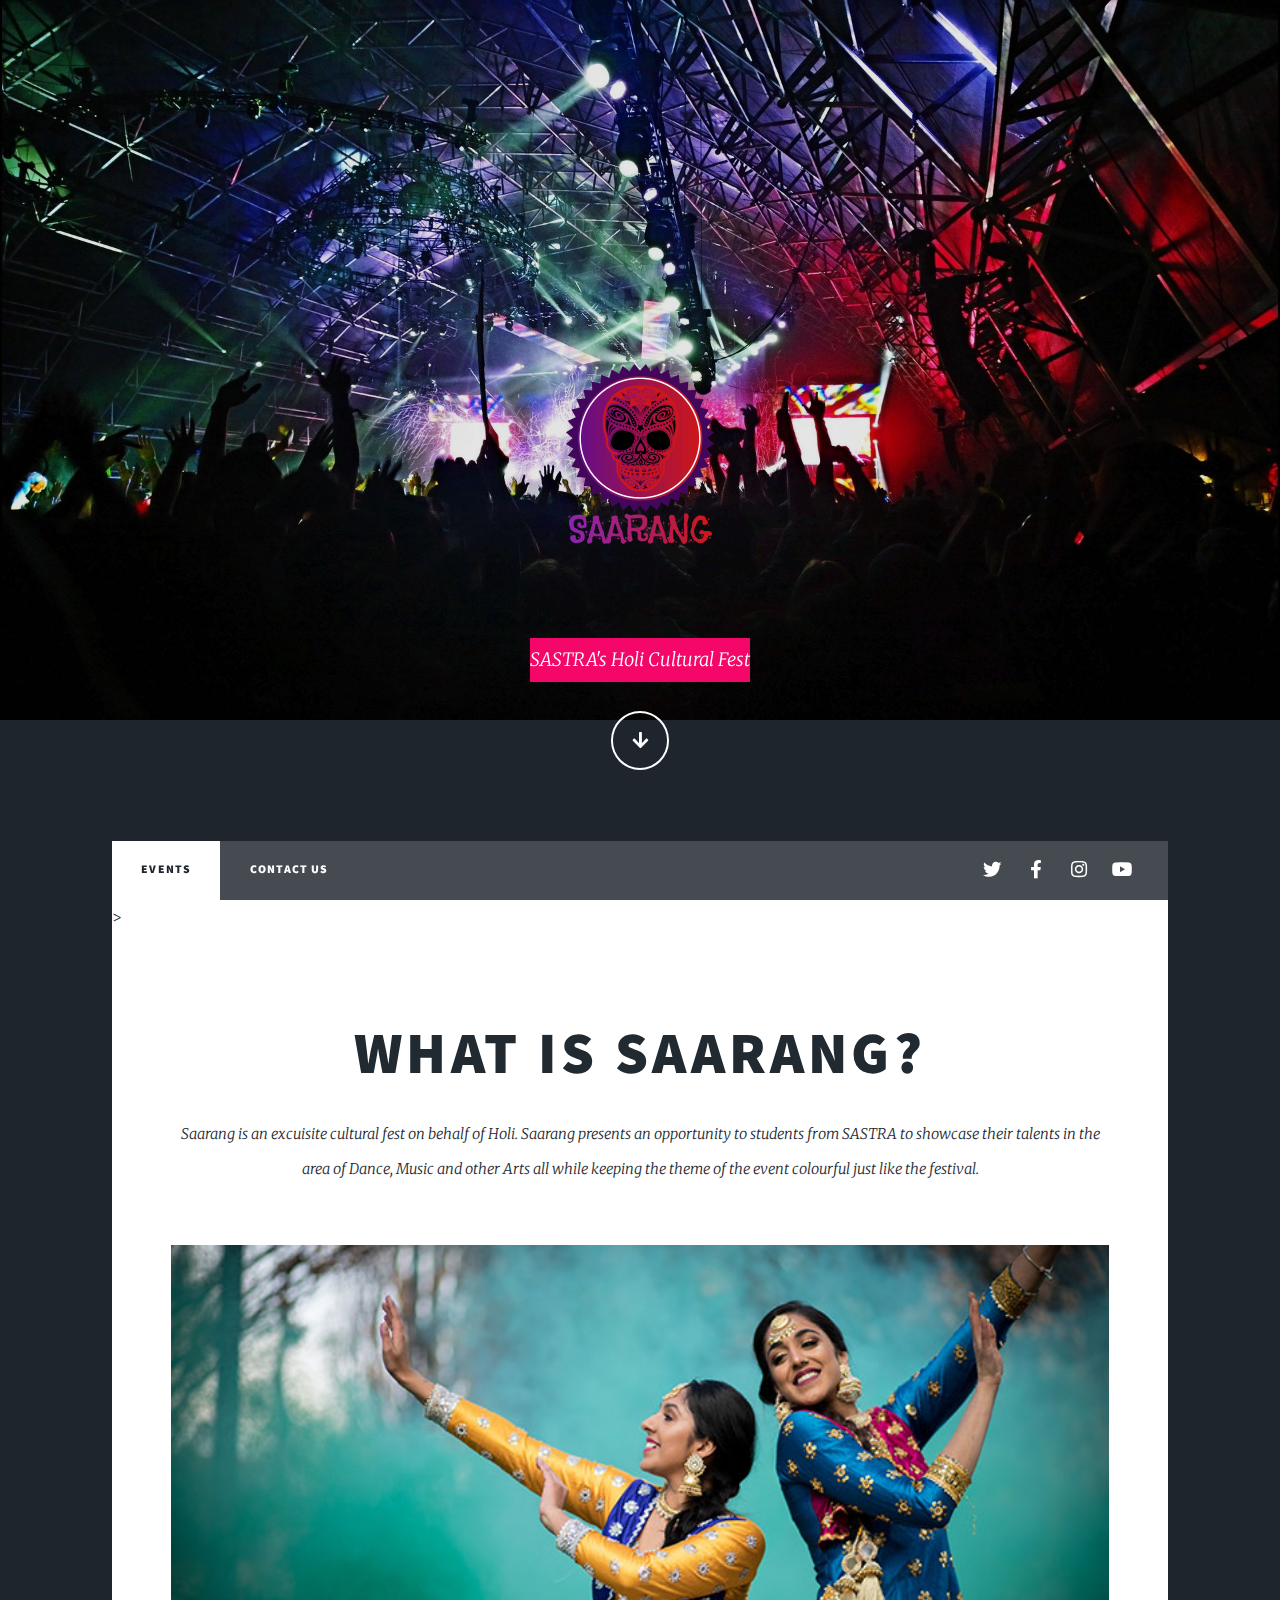
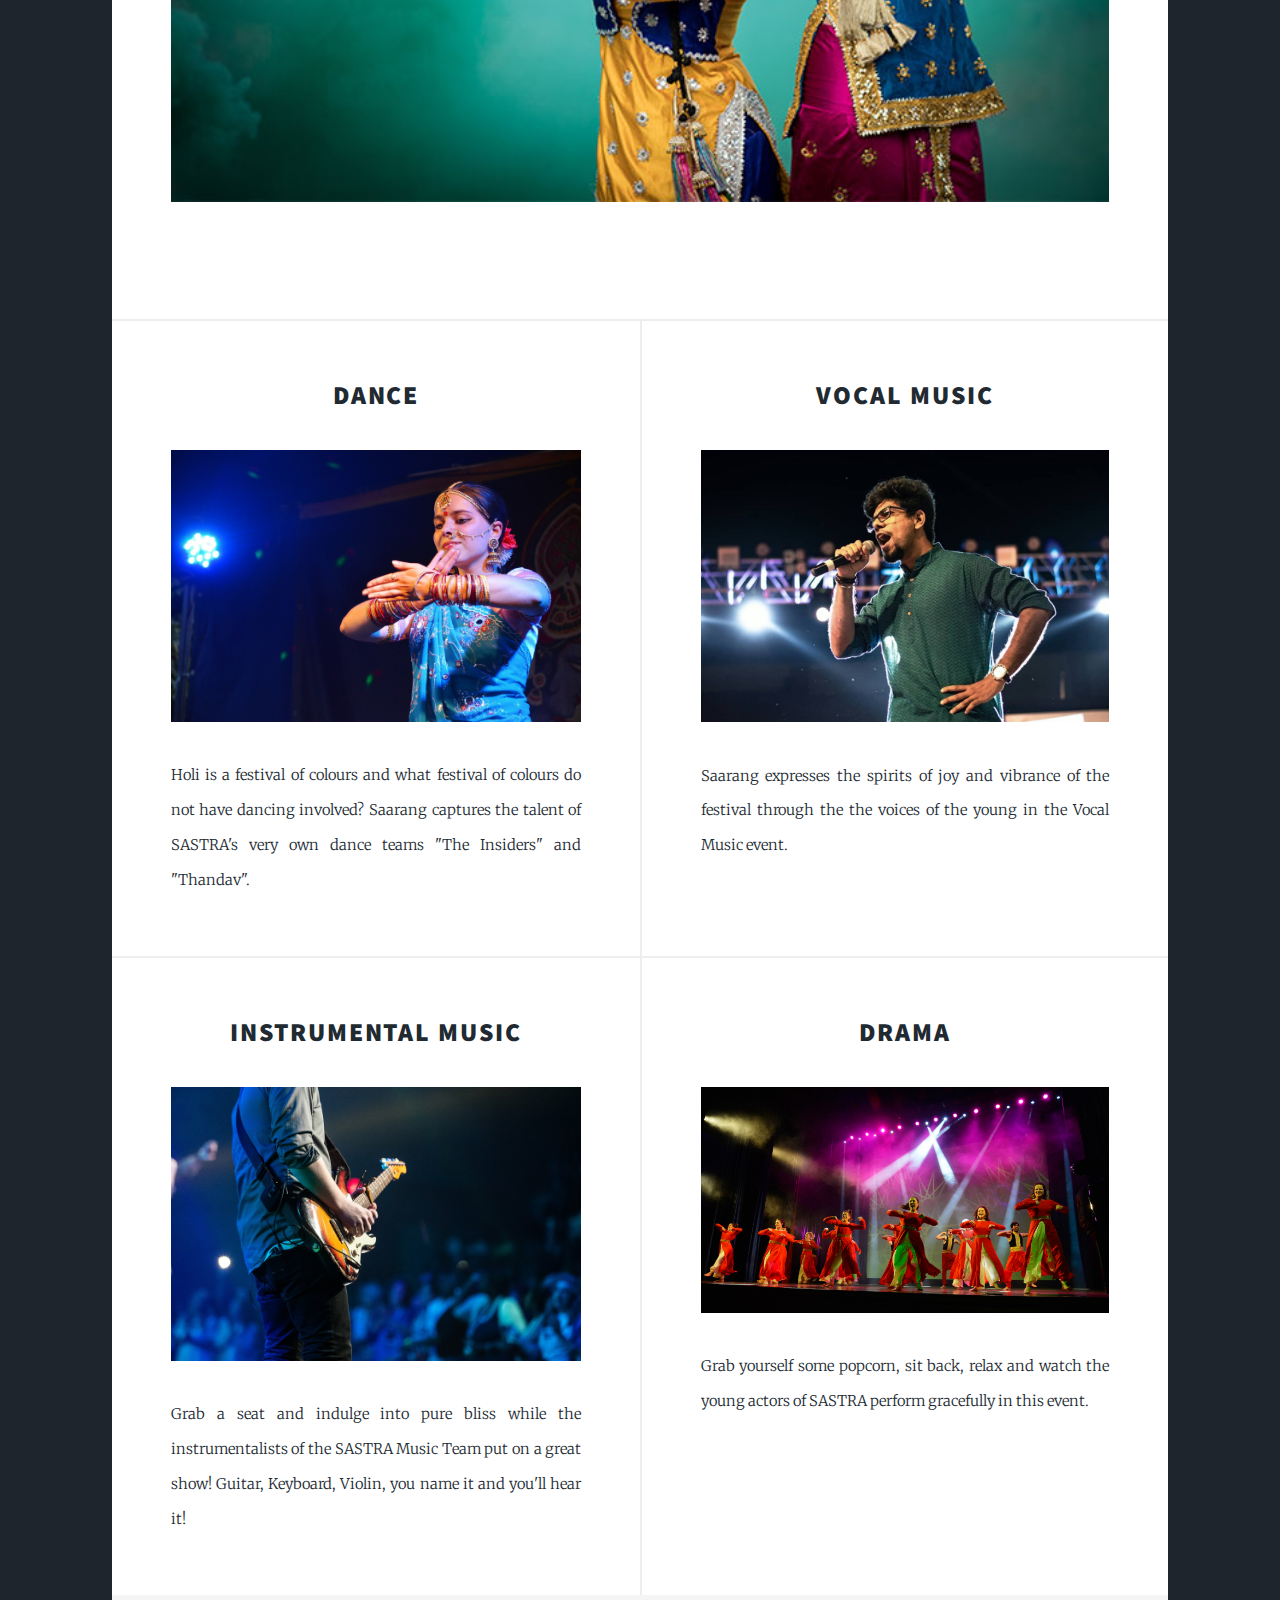
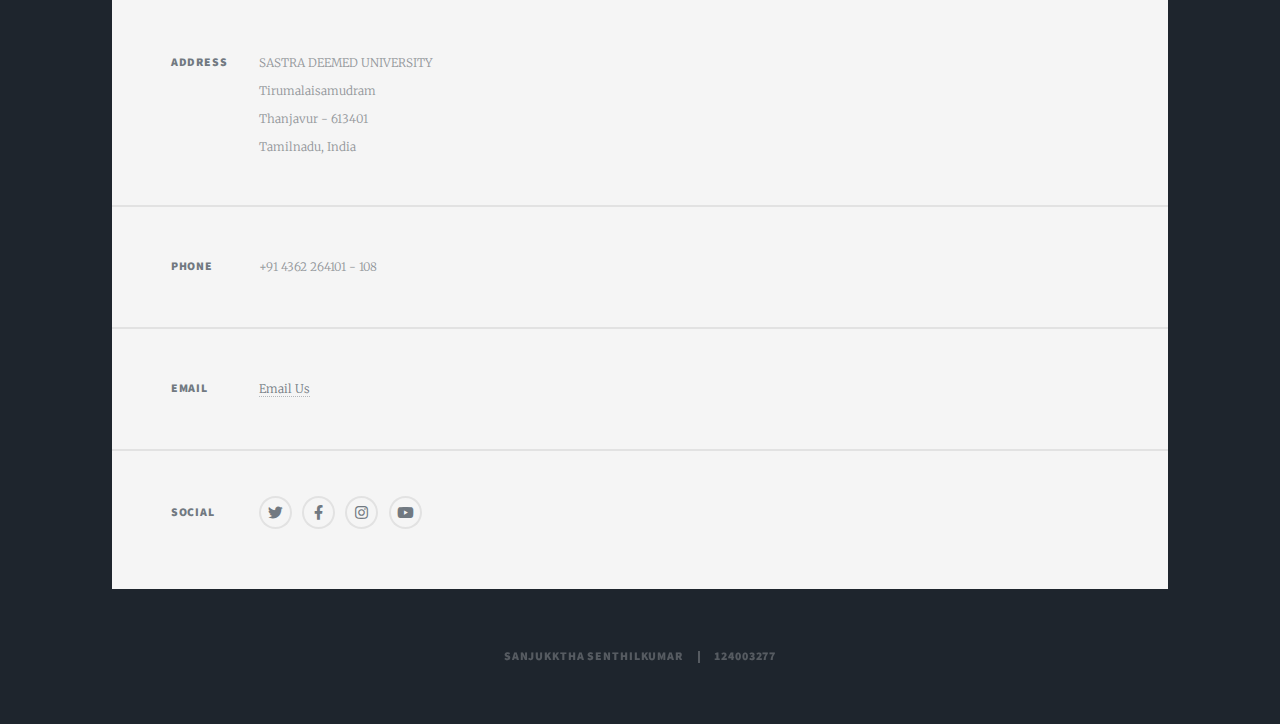
==== index.html @ 7d761447 "commit" ====
<!DOCTYPE HTML>
<html>
	<head>
		<title>SAARANG</title>
		<meta charset="utf-8" />
		<meta name="viewport" content="width=device-width, initial-scale=1, user-scalable=no" />
		<link rel="stylesheet" href="assets/css/main.css" />
		<noscript><link rel="stylesheet" href="assets/css/noscript.css" /></noscript>
	</head>
	<body class="is-preload">

			<div id="wrapper" class="fade-in">

					<div id="intro">
						<h1><a class="image main"><img src="images/logo.png" alt="" /></a></h1>
						<p style="background-color: rgb(245, 7, 106); color: rgb(255, 255, 255);">SASTRA's Holi Cultural Fest</p>

						<ul class="actions">
							<li><a href="#header" class="button icon solid solo fa-arrow-down scrolly">Continue</a></li>
						</ul>
					</div>

					<header id="header">
						<a href="index.html" class="logo">SAARANG</a>
					</header>

					<nav id="nav">
						<ul class="links">
							<li class="active"><a href="index.html">Events</a></li>
							<li><a href="contactus.html">Contact Us</a></li>
						</ul>
						<ul class="icons">
							<li><a href="https://twitter.com/sastrauniv?lang=en" class="icon brands fa-twitter"><span class="label">Twitter</span></a></li>
							<li><a href="https://www.facebook.com/SASTRA.UNIVERSITY/"class="icon brands fa-facebook-f"><span class="label">Facebook</span></a></li>
							<li><a href="https://www.instagram.com/300dpi.psd/" class="icon brands fa-instagram"><span class="label">Instagram</span></a></li>
							<li><a href="https://www.youtube.com/channel/UCUSCtGodtKjI72qDuaBWL6A" class="icon brands fa-youtube"><span class="label">Youtube</span></a></li>
						</ul>
					</nav>

					<div id="main">
>
							<article class="post featured">
								<header class="major">
									<h2>What is Saarang?</h2>
									<p>Saarang is an excuisite cultural fest on behalf of Holi.
										 Saarang presents an opportunity to students from SASTRA to showcase
										  their talents in the area of Dance, Music and other Arts 
										  all while keeping the theme of the event colourful just like the festival.
									</p>
								</header>
								<a class="image main"><img src="images/holi2.jpg" alt="" /></a>
							</article>

							<section class="posts">
								<article>
									<header>
										<h2>Dance</h2>
									</header>
									<a class="image fit"><img src="images/dance1.jpg" alt="" /></a>
									<p>Holi is a festival of colours and what festival of colours do not have dancing involved? Saarang captures the talent
										of SASTRA's very own dance teams "The Insiders" and "Thandav". 
									</p>
								</article>
								<article>
									<header>
										<h2>Vocal Music</h2>
									</header>
									<a class="image fit"><img src="images/sing3.jpg" alt="" /></a>
									<p>Saarang expresses the spirits of joy and vibrance of the festival through the the voices of the young
										 in the Vocal Music event.</p>
								</article>
								<article>
									<header>
										<h2>Instrumental Music</h2>
									</header>
									<a class="image fit"><img src="images/instru1.jpg" alt="" /></a>
									<p>Grab a seat and indulge into pure bliss while the instrumentalists of the SASTRA Music Team put on a great show!
										Guitar, Keyboard, Violin, you name it and you'll hear it!
									</p>
								</article>
								<article>
									<header>
										<h2>Drama</h2>
									</header>
									<a class="image fit"><img src="images/drama1.jpg" alt="" /></a>
									<p>Grab yourself some popcorn, sit back, relax and watch the young actors of SASTRA perform 
										gracefully in this event.</p>
								</article>
							</section>

					</div>

					<footer id="footer">
						
						<section class="split contact">
							<section class="alt">
								<h3>Address</h3>
								<p>SASTRA DEEMED UNIVERSITY<br />
									Tirumalaisamudram<br />
									Thanjavur - 613401<br />
									Tamilnadu, India</p>
							</section>
							<section>
								<h3>Phone</h3>
								<p>+91 4362 264101 - 108</p>
							</section>
							<section>
								<h3>Email</h3>
								<p><a href="https://mail.google.com/mail/?view=cm&fs=1&to=sanjuaesthetic@gmail.com&su=SARANG_CONTACT">Email Us</a></p>
							</section>
							<section>
								<h3>Social</h3>
								<ul class="icons alt">
									<li><a href="https://twitter.com/sastrauniv?lang=en" class="icon brands alt fa-twitter"><span class="label">Twitter</span></a></li>
									<li><a href="https://www.facebook.com/SASTRA.UNIVERSITY/" class="icon brands alt fa-facebook-f"><span class="label">Facebook</span></a></li>
									<li><a href="https://www.instagram.com/300dpi.psd/" class="icon brands alt fa-instagram"><span class="label">Instagram</span></a></li>
									<li><a href="https://www.youtube.com/channel/UCUSCtGodtKjI72qDuaBWL6A" class="icon brands alt fa-youtube"><span class="label">Youtube</span></a></li>
								</ul>
							</section>
						</section>
					</footer>

					<div id="copyright">
						<ul><li>Sanjukktha Senthilkumar</li><li>124003277</li></ul>
					</div>

			</div>

			<script src="assets/js/jquery.min.js"></script>
			<script src="assets/js/jquery.scrollex.min.js"></script>
			<script src="assets/js/jquery.scrolly.min.js"></script>
			<script src="assets/js/browser.min.js"></script>
			<script src="assets/js/breakpoints.min.js"></script>
			<script src="assets/js/util.js"></script>
			<script src="assets/js/main.js"></script>

	</body>
</html>
---- assets/css/main.css ----
@import url(font.css);
@import url("https://fonts.googleapis.com/css?family=Merriweather:300,700,300italic,700italic|Source+Sans+Pro:900");


html, body, div, span, applet, object,
iframe, h1, h2, h3, h4, h5, h6, p, blockquote,
pre, a, abbr, acronym, address, big, cite,
code, del, dfn, em, img, ins, kbd, q, s, samp,
small, strike, strong, sub, sup, tt, var, b,
u, i, center, dl, dt, dd, ol, ul, li, fieldset,
form, label, legend, table, caption, tbody,
tfoot, thead, tr, th, td, article, aside,
canvas, details, embed, figure, figcaption,
footer, header, hgroup, menu, nav, output, ruby,
section, summary, time, mark, audio, video {
	margin: 0;
	padding: 0;
	border: 0;
	font-size: 100%;
	font: inherit;
	vertical-align: baseline;}

article, aside, details, figcaption, figure,
footer, header, hgroup, menu, nav, section {
	display: block;}

body {
	line-height: 1;
}

ol, ul {
	list-style: none;
}

blockquote, q {
	quotes: none;
}

	blockquote:before, blockquote:after, q:before, q:after {
		content: '';
		content: none;
	}

table {
	border-collapse: collapse;
	border-spacing: 0;
}

body {
	-webkit-text-size-adjust: none;
}

mark {
	background-color: transparent;
	color: inherit;
}

input::-moz-focus-inner {
	border: 0;
	padding: 0;
}

input, select, textarea {
	-moz-appearance: none;
	-webkit-appearance: none;
	-ms-appearance: none;
	appearance: none;
}

/* Basic */

	@-ms-viewport {
		width: device-width;
	}

	body {
		-ms-overflow-style: scrollbar;
	}

	@media screen and (max-width: 480px) {

		html, body {
			min-width: 320px;
		}

	}

	html {
		box-sizing: border-box;
	}

	*, *:before, *:after {
		box-sizing: inherit;
	}

	body {
		background-color: #1e252d;
	}

		body.is-preload *, body.is-preload *:before, body.is-preload *:after {
			-moz-animation: none !important;
			-webkit-animation: none !important;
			-ms-animation: none !important;
			animation: none !important;
			-moz-transition: none !important;
			-webkit-transition: none !important;
			-ms-transition: none !important;
			transition: none !important;
		}

/* Type */

	html {
		font-size: 16pt;
	}

		@media screen and (max-width: 1680px) {

			html {
				font-size: 12pt;
			}

		}

		@media screen and (max-width: 1280px) {

			html {
				font-size: 11pt;
			}

		}

		@media screen and (max-width: 360px) {

			html {
				font-size: 10pt;
			}

		}

	body {
		color: #212931;
	}

	body, input, select, textarea {
		font-family: "Merriweather", Georgia, serif;
		font-weight: 300;
		font-size: 1rem;
		line-height: 2.375;
	}

	a {
		-moz-transition: color 0.2s ease-in-out, background-color 0.2s ease-in-out, border-color 0.2s ease-in-out, box-shadow 0.2s ease-in-out;
		-webkit-transition: color 0.2s ease-in-out, background-color 0.2s ease-in-out, border-color 0.2s ease-in-out, box-shadow 0.2s ease-in-out;
		-ms-transition: color 0.2s ease-in-out, background-color 0.2s ease-in-out, border-color 0.2s ease-in-out, box-shadow 0.2s ease-in-out;
		transition: color 0.2s ease-in-out, background-color 0.2s ease-in-out, border-color 0.2s ease-in-out, box-shadow 0.2s ease-in-out;
		border-bottom: dotted 1px;
		text-decoration: none;
	}

		a:hover {
			border-bottom-color: transparent;
		}

	strong, b {
		font-weight: 600;
	}

	em, i {
		font-style: italic;
	}

	p {
		text-align: justify;
		margin: 0 0 2rem 0;
	}

	h1, h2, h3, h4, h5, h6 {
		font-family: "Source Sans Pro", Helvetica, sans-serif;
		font-weight: 900;
		line-height: 1.5;
		letter-spacing: 0.075em;
		text-transform: uppercase;
		margin: 0 0 1rem 0;
	}

		h1 a, h2 a, h3 a, h4 a, h5 a, h6 a {
			border-bottom: 0;
			color: inherit;
			text-decoration: none;
		}

	h1 {
		font-size: 4rem;
		line-height: 1.1;
		margin: 0 0 2rem 0;
	}

	h2 {
		font-size: 1.75rem;
		line-height: 1.3;
		margin: 0 0 1.5rem 0;
	}

	h3 {
		font-size: 1.25rem;
		margin: 0 0 1.5rem 0;
	}

	h4 {
		font-size: 1rem;
	}

	h5 {
		font-size: 0.9rem;
	}

	h6 {
		font-size: 0.8rem;
	}

	sub {
		font-size: 0.8rem;
		position: relative;
		top: 0.5rem;
	}

	sup {
		font-size: 0.8rem;
		position: relative;
		top: -0.5rem;
	}

	blockquote {
		border-left: solid 4px;
		font-style: italic;
		margin: 0 0 2rem 0;
		padding: 0.5rem 0 0.5rem 2rem;
	}

	code {
		border: solid 2px;
		font-family: "Courier New", monospace;
		font-size: 0.9rem;
		margin: 0 0.25rem;
		padding: 0.25rem 0.65rem;
	}

	pre {
		-webkit-overflow-scrolling: touch;
		font-family: "Courier New", monospace;
		font-size: 0.9rem;
		margin: 0 0 2rem 0;
	}

		pre code {
			display: block;
			line-height: 1.75;
			padding: 1rem 1.5rem;
			overflow-x: auto;
		}

	hr {
		border: 0;
		border-bottom: solid 2px;
		margin: 3rem 0;
	}

		hr.major {
			margin: 5rem 0;
		}

	.align-left {
		text-align: left;
	}

	.align-center {
		text-align: center;
	}

	.align-right {
		text-align: right;
	}

	input, select, textarea {
		color: #212931;
	}

	a {
		color: #212931;
		border-bottom-color: rgba(33, 41, 49, 0.5);
	}

		a:hover {
			border-bottom-color: transparent;
			color: #18bfef !important;
		}

	strong, b {
		color: #212931;
	}

	h1, h2, h3, h4, h5, h6 {
		color: #212931;
	}

	blockquote {
		border-left-color: #eeeeee;
	}

	code {
		background: rgba(220, 220, 220, 0.25);
		border-color: #eeeeee;
	}

	hr {
		border-bottom-color: #eeeeee;
	}

/* Row */

	.row {
		display: flex;
		flex-wrap: wrap;
		box-sizing: border-box;
		align-items: stretch;
	}

		.row > * {
			box-sizing: border-box;
		}

		.row.gtr-uniform > * > :last-child {
			margin-bottom: 0;
		}

		.row.aln-left {
			justify-content: flex-start;
		}

		.row.aln-center {
			justify-content: center;
		}

		.row.aln-right {
			justify-content: flex-end;
		}

		.row.aln-top {
			align-items: flex-start;
		}

		.row.aln-middle {
			align-items: center;
		}

		.row.aln-bottom {
			align-items: flex-end;
		}

		.row > .imp {
			order: -1;
		}

		.row > .col-1 {
			width: 8.33333%;
		}

		.row > .off-1 {
			margin-left: 8.33333%;
		}

		.row > .col-2 {
			width: 16.66667%;
		}

		.row > .off-2 {
			margin-left: 16.66667%;
		}

		.row > .col-3 {
			width: 25%;
		}

		.row > .off-3 {
			margin-left: 25%;
		}

		.row > .col-4 {
			width: 33.33333%;
		}

		.row > .off-4 {
			margin-left: 33.33333%;
		}

		.row > .col-5 {
			width: 41.66667%;
		}

		.row > .off-5 {
			margin-left: 41.66667%;
		}

		.row > .col-6 {
			width: 50%;
		}

		.row > .off-6 {
			margin-left: 50%;
		}

		.row > .col-7 {
			width: 58.33333%;
		}

		.row > .off-7 {
			margin-left: 58.33333%;
		}

		.row > .col-8 {
			width: 66.66667%;
		}

		.row > .off-8 {
			margin-left: 66.66667%;
		}

		.row > .col-9 {
			width: 75%;
		}

		.row > .off-9 {
			margin-left: 75%;
		}

		.row > .col-10 {
			width: 83.33333%;
		}

		.row > .off-10 {
			margin-left: 83.33333%;
		}

		.row > .col-11 {
			width: 91.66667%;
		}

		.row > .off-11 {
			margin-left: 91.66667%;
		}

		.row > .col-12 {
			width: 100%;
		}

		.row > .off-12 {
			margin-left: 100%;
		}

		.row.gtr-0 {
			margin-top: 0;
			margin-left: 0rem;
		}

			.row.gtr-0 > * {
				padding: 0 0 0 0rem;
			}

			.row.gtr-0.gtr-uniform {
				margin-top: 0rem;
			}

				.row.gtr-0.gtr-uniform > * {
					padding-top: 0rem;
				}

		.row.gtr-25 {
			margin-top: 0;
			margin-left: -0.375rem;
		}

			.row.gtr-25 > * {
				padding: 0 0 0 0.375rem;
			}

			.row.gtr-25.gtr-uniform {
				margin-top: -0.375rem;
			}

				.row.gtr-25.gtr-uniform > * {
					padding-top: 0.375rem;
				}

		.row.gtr-50 {
			margin-top: 0;
			margin-left: -0.75rem;
		}

			.row.gtr-50 > * {
				padding: 0 0 0 0.75rem;
			}

			.row.gtr-50.gtr-uniform {
				margin-top: -0.75rem;
			}

				.row.gtr-50.gtr-uniform > * {
					padding-top: 0.75rem;
				}

		.row {
			margin-top: 0;
			margin-left: -1.5rem;
		}

			.row > * {
				padding: 0 0 0 1.5rem;
			}

			.row.gtr-uniform {
				margin-top: -1.5rem;
			}

				.row.gtr-uniform > * {
					padding-top: 1.5rem;
				}

		.row.gtr-150 {
			margin-top: 0;
			margin-left: -2.25rem;
		}

			.row.gtr-150 > * {
				padding: 0 0 0 2.25rem;
			}

			.row.gtr-150.gtr-uniform {
				margin-top: -2.25rem;
			}

				.row.gtr-150.gtr-uniform > * {
					padding-top: 2.25rem;
				}

		.row.gtr-200 {
			margin-top: 0;
			margin-left: -3rem;
		}

			.row.gtr-200 > * {
				padding: 0 0 0 3rem;
			}

			.row.gtr-200.gtr-uniform {
				margin-top: -3rem;
			}

				.row.gtr-200.gtr-uniform > * {
					padding-top: 3rem;
				}

		@media screen and (max-width: 1680px) {

			.row {
				display: flex;
				flex-wrap: wrap;
				box-sizing: border-box;
				align-items: stretch;
			}

				.row > * {
					box-sizing: border-box;
				}

				.row.gtr-uniform > * > :last-child {
					margin-bottom: 0;
				}

				.row.aln-left {
					justify-content: flex-start;
				}

				.row.aln-center {
					justify-content: center;
				}

				.row.aln-right {
					justify-content: flex-end;
				}

				.row.aln-top {
					align-items: flex-start;
				}

				.row.aln-middle {
					align-items: center;
				}

				.row.aln-bottom {
					align-items: flex-end;
				}

				.row > .imp-xlarge {
					order: -1;
				}

				.row > .col-1-xlarge {
					width: 8.33333%;
				}

				.row > .off-1-xlarge {
					margin-left: 8.33333%;
				}

				.row > .col-2-xlarge {
					width: 16.66667%;
				}

				.row > .off-2-xlarge {
					margin-left: 16.66667%;
				}

				.row > .col-3-xlarge {
					width: 25%;
				}

				.row > .off-3-xlarge {
					margin-left: 25%;
				}

				.row > .col-4-xlarge {
					width: 33.33333%;
				}

				.row > .off-4-xlarge {
					margin-left: 33.33333%;
				}

				.row > .col-5-xlarge {
					width: 41.66667%;
				}

				.row > .off-5-xlarge {
					margin-left: 41.66667%;
				}

				.row > .col-6-xlarge {
					width: 50%;
				}

				.row > .off-6-xlarge {
					margin-left: 50%;
				}

				.row > .col-7-xlarge {
					width: 58.33333%;
				}

				.row > .off-7-xlarge {
					margin-left: 58.33333%;
				}

				.row > .col-8-xlarge {
					width: 66.66667%;
				}

				.row > .off-8-xlarge {
					margin-left: 66.66667%;
				}

				.row > .col-9-xlarge {
					width: 75%;
				}

				.row > .off-9-xlarge {
					margin-left: 75%;
				}

				.row > .col-10-xlarge {
					width: 83.33333%;
				}

				.row > .off-10-xlarge {
					margin-left: 83.33333%;
				}

				.row > .col-11-xlarge {
					width: 91.66667%;
				}

				.row > .off-11-xlarge {
					margin-left: 91.66667%;
				}

				.row > .col-12-xlarge {
					width: 100%;
				}

				.row > .off-12-xlarge {
					margin-left: 100%;
				}

				.row.gtr-0 {
					margin-top: 0;
					margin-left: 0rem;
				}

					.row.gtr-0 > * {
						padding: 0 0 0 0rem;
					}

					.row.gtr-0.gtr-uniform {
						margin-top: 0rem;
					}

						.row.gtr-0.gtr-uniform > * {
							padding-top: 0rem;
						}

				.row.gtr-25 {
					margin-top: 0;
					margin-left: -0.375rem;
				}

					.row.gtr-25 > * {
						padding: 0 0 0 0.375rem;
					}

					.row.gtr-25.gtr-uniform {
						margin-top: -0.375rem;
					}

						.row.gtr-25.gtr-uniform > * {
							padding-top: 0.375rem;
						}

				.row.gtr-50 {
					margin-top: 0;
					margin-left: -0.75rem;
				}

					.row.gtr-50 > * {
						padding: 0 0 0 0.75rem;
					}

					.row.gtr-50.gtr-uniform {
						margin-top: -0.75rem;
					}

						.row.gtr-50.gtr-uniform > * {
							padding-top: 0.75rem;
						}

				.row {
					margin-top: 0;
					margin-left: -1.5rem;
				}

					.row > * {
						padding: 0 0 0 1.5rem;
					}

					.row.gtr-uniform {
						margin-top: -1.5rem;
					}

						.row.gtr-uniform > * {
							padding-top: 1.5rem;
						}

				.row.gtr-150 {
					margin-top: 0;
					margin-left: -2.25rem;
				}

					.row.gtr-150 > * {
						padding: 0 0 0 2.25rem;
					}

					.row.gtr-150.gtr-uniform {
						margin-top: -2.25rem;
					}

						.row.gtr-150.gtr-uniform > * {
							padding-top: 2.25rem;
						}

				.row.gtr-200 {
					margin-top: 0;
					margin-left: -3rem;
				}

					.row.gtr-200 > * {
						padding: 0 0 0 3rem;
					}

					.row.gtr-200.gtr-uniform {
						margin-top: -3rem;
					}

						.row.gtr-200.gtr-uniform > * {
							padding-top: 3rem;
						}

		}

		@media screen and (max-width: 1280px) {

			.row {
				display: flex;
				flex-wrap: wrap;
				box-sizing: border-box;
				align-items: stretch;
			}

				.row > * {
					box-sizing: border-box;
				}

				.row.gtr-uniform > * > :last-child {
					margin-bottom: 0;
				}

				.row.aln-left {
					justify-content: flex-start;
				}

				.row.aln-center {
					justify-content: center;
				}

				.row.aln-right {
					justify-content: flex-end;
				}

				.row.aln-top {
					align-items: flex-start;
				}

				.row.aln-middle {
					align-items: center;
				}

				.row.aln-bottom {
					align-items: flex-end;
				}

				.row > .imp-large {
					order: -1;
				}

				.row > .col-1-large {
					width: 8.33333%;
				}

				.row > .off-1-large {
					margin-left: 8.33333%;
				}

				.row > .col-2-large {
					width: 16.66667%;
				}

				.row > .off-2-large {
					margin-left: 16.66667%;
				}

				.row > .col-3-large {
					width: 25%;
				}

				.row > .off-3-large {
					margin-left: 25%;
				}

				.row > .col-4-large {
					width: 33.33333%;
				}

				.row > .off-4-large {
					margin-left: 33.33333%;
				}

				.row > .col-5-large {
					width: 41.66667%;
				}

				.row > .off-5-large {
					margin-left: 41.66667%;
				}

				.row > .col-6-large {
					width: 50%;
				}

				.row > .off-6-large {
					margin-left: 50%;
				}

				.row > .col-7-large {
					width: 58.33333%;
				}

				.row > .off-7-large {
					margin-left: 58.33333%;
				}

				.row > .col-8-large {
					width: 66.66667%;
				}

				.row > .off-8-large {
					margin-left: 66.66667%;
				}

				.row > .col-9-large {
					width: 75%;
				}

				.row > .off-9-large {
					margin-left: 75%;
				}

				.row > .col-10-large {
					width: 83.33333%;
				}

				.row > .off-10-large {
					margin-left: 83.33333%;
				}

				.row > .col-11-large {
					width: 91.66667%;
				}

				.row > .off-11-large {
					margin-left: 91.66667%;
				}

				.row > .col-12-large {
					width: 100%;
				}

				.row > .off-12-large {
					margin-left: 100%;
				}

				.row.gtr-0 {
					margin-top: 0;
					margin-left: 0rem;
				}

					.row.gtr-0 > * {
						padding: 0 0 0 0rem;
					}

					.row.gtr-0.gtr-uniform {
						margin-top: 0rem;
					}

						.row.gtr-0.gtr-uniform > * {
							padding-top: 0rem;
						}

				.row.gtr-25 {
					margin-top: 0;
					margin-left: -0.375rem;
				}

					.row.gtr-25 > * {
						padding: 0 0 0 0.375rem;
					}

					.row.gtr-25.gtr-uniform {
						margin-top: -0.375rem;
					}

						.row.gtr-25.gtr-uniform > * {
							padding-top: 0.375rem;
						}

				.row.gtr-50 {
					margin-top: 0;
					margin-left: -0.75rem;
				}

					.row.gtr-50 > * {
						padding: 0 0 0 0.75rem;
					}

					.row.gtr-50.gtr-uniform {
						margin-top: -0.75rem;
					}

						.row.gtr-50.gtr-uniform > * {
							padding-top: 0.75rem;
						}

				.row {
					margin-top: 0;
					margin-left: -1.5rem;
				}

					.row > * {
						padding: 0 0 0 1.5rem;
					}

					.row.gtr-uniform {
						margin-top: -1.5rem;
					}

						.row.gtr-uniform > * {
							padding-top: 1.5rem;
						}

				.row.gtr-150 {
					margin-top: 0;
					margin-left: -2.25rem;
				}

					.row.gtr-150 > * {
						padding: 0 0 0 2.25rem;
					}

					.row.gtr-150.gtr-uniform {
						margin-top: -2.25rem;
					}

						.row.gtr-150.gtr-uniform > * {
							padding-top: 2.25rem;
						}

				.row.gtr-200 {
					margin-top: 0;
					margin-left: -3rem;
				}

					.row.gtr-200 > * {
						padding: 0 0 0 3rem;
					}

					.row.gtr-200.gtr-uniform {
						margin-top: -3rem;
					}

						.row.gtr-200.gtr-uniform > * {
							padding-top: 3rem;
						}

		}

		@media screen and (max-width: 980px) {

			.row {
				display: flex;
				flex-wrap: wrap;
				box-sizing: border-box;
				align-items: stretch;
			}

				.row > * {
					box-sizing: border-box;
				}

				.row.gtr-uniform > * > :last-child {
					margin-bottom: 0;
				}

				.row.aln-left {
					justify-content: flex-start;
				}

				.row.aln-center {
					justify-content: center;
				}

				.row.aln-right {
					justify-content: flex-end;
				}

				.row.aln-top {
					align-items: flex-start;
				}

				.row.aln-middle {
					align-items: center;
				}

				.row.aln-bottom {
					align-items: flex-end;
				}

				.row > .imp-medium {
					order: -1;
				}

				.row > .col-1-medium {
					width: 8.33333%;
				}

				.row > .off-1-medium {
					margin-left: 8.33333%;
				}

				.row > .col-2-medium {
					width: 16.66667%;
				}

				.row > .off-2-medium {
					margin-left: 16.66667%;
				}

				.row > .col-3-medium {
					width: 25%;
				}

				.row > .off-3-medium {
					margin-left: 25%;
				}

				.row > .col-4-medium {
					width: 33.33333%;
				}

				.row > .off-4-medium {
					margin-left: 33.33333%;
				}

				.row > .col-5-medium {
					width: 41.66667%;
				}

				.row > .off-5-medium {
					margin-left: 41.66667%;
				}

				.row > .col-6-medium {
					width: 50%;
				}

				.row > .off-6-medium {
					margin-left: 50%;
				}

				.row > .col-7-medium {
					width: 58.33333%;
				}

				.row > .off-7-medium {
					margin-left: 58.33333%;
				}

				.row > .col-8-medium {
					width: 66.66667%;
				}

				.row > .off-8-medium {
					margin-left: 66.66667%;
				}

				.row > .col-9-medium {
					width: 75%;
				}

				.row > .off-9-medium {
					margin-left: 75%;
				}

				.row > .col-10-medium {
					width: 83.33333%;
				}

				.row > .off-10-medium {
					margin-left: 83.33333%;
				}

				.row > .col-11-medium {
					width: 91.66667%;
				}

				.row > .off-11-medium {
					margin-left: 91.66667%;
				}

				.row > .col-12-medium {
					width: 100%;
				}

				.row > .off-12-medium {
					margin-left: 100%;
				}

				.row.gtr-0 {
					margin-top: 0;
					margin-left: 0rem;
				}

					.row.gtr-0 > * {
						padding: 0 0 0 0rem;
					}

					.row.gtr-0.gtr-uniform {
						margin-top: 0rem;
					}

						.row.gtr-0.gtr-uniform > * {
							padding-top: 0rem;
						}

				.row.gtr-25 {
					margin-top: 0;
					margin-left: -0.375rem;
				}

					.row.gtr-25 > * {
						padding: 0 0 0 0.375rem;
					}

					.row.gtr-25.gtr-uniform {
						margin-top: -0.375rem;
					}

						.row.gtr-25.gtr-uniform > * {
							padding-top: 0.375rem;
						}

				.row.gtr-50 {
					margin-top: 0;
					margin-left: -0.75rem;
				}

					.row.gtr-50 > * {
						padding: 0 0 0 0.75rem;
					}

					.row.gtr-50.gtr-uniform {
						margin-top: -0.75rem;
					}

						.row.gtr-50.gtr-uniform > * {
							padding-top: 0.75rem;
						}

				.row {
					margin-top: 0;
					margin-left: -1.5rem;
				}

					.row > * {
						padding: 0 0 0 1.5rem;
					}

					.row.gtr-uniform {
						margin-top: -1.5rem;
					}

						.row.gtr-uniform > * {
							padding-top: 1.5rem;
						}

				.row.gtr-150 {
					margin-top: 0;
					margin-left: -2.25rem;
				}

					.row.gtr-150 > * {
						padding: 0 0 0 2.25rem;
					}

					.row.gtr-150.gtr-uniform {
						margin-top: -2.25rem;
					}

						.row.gtr-150.gtr-uniform > * {
							padding-top: 2.25rem;
						}

				.row.gtr-200 {
					margin-top: 0;
					margin-left: -3rem;
				}

					.row.gtr-200 > * {
						padding: 0 0 0 3rem;
					}

					.row.gtr-200.gtr-uniform {
						margin-top: -3rem;
					}

						.row.gtr-200.gtr-uniform > * {
							padding-top: 3rem;
						}

		}

		@media screen and (max-width: 736px) {

			.row {
				display: flex;
				flex-wrap: wrap;
				box-sizing: border-box;
				align-items: stretch;
			}

				.row > * {
					box-sizing: border-box;
				}

				.row.gtr-uniform > * > :last-child {
					margin-bottom: 0;
				}

				.row.aln-left {
					justify-content: flex-start;
				}

				.row.aln-center {
					justify-content: center;
				}

				.row.aln-right {
					justify-content: flex-end;
				}

				.row.aln-top {
					align-items: flex-start;
				}

				.row.aln-middle {
					align-items: center;
				}

				.row.aln-bottom {
					align-items: flex-end;
				}

				.row > .imp-small {
					order: -1;
				}

				.row > .col-1-small {
					width: 8.33333%;
				}

				.row > .off-1-small {
					margin-left: 8.33333%;
				}

				.row > .col-2-small {
					width: 16.66667%;
				}

				.row > .off-2-small {
					margin-left: 16.66667%;
				}

				.row > .col-3-small {
					width: 25%;
				}

				.row > .off-3-small {
					margin-left: 25%;
				}

				.row > .col-4-small {
					width: 33.33333%;
				}

				.row > .off-4-small {
					margin-left: 33.33333%;
				}

				.row > .col-5-small {
					width: 41.66667%;
				}

				.row > .off-5-small {
					margin-left: 41.66667%;
				}

				.row > .col-6-small {
					width: 50%;
				}

				.row > .off-6-small {
					margin-left: 50%;
				}

				.row > .col-7-small {
					width: 58.33333%;
				}

				.row > .off-7-small {
					margin-left: 58.33333%;
				}

				.row > .col-8-small {
					width: 66.66667%;
				}

				.row > .off-8-small {
					margin-left: 66.66667%;
				}

				.row > .col-9-small {
					width: 75%;
				}

				.row > .off-9-small {
					margin-left: 75%;
				}

				.row > .col-10-small {
					width: 83.33333%;
				}

				.row > .off-10-small {
					margin-left: 83.33333%;
				}

				.row > .col-11-small {
					width: 91.66667%;
				}

				.row > .off-11-small {
					margin-left: 91.66667%;
				}

				.row > .col-12-small {
					width: 100%;
				}

				.row > .off-12-small {
					margin-left: 100%;
				}

				.row.gtr-0 {
					margin-top: 0;
					margin-left: 0rem;
				}

					.row.gtr-0 > * {
						padding: 0 0 0 0rem;
					}

					.row.gtr-0.gtr-uniform {
						margin-top: 0rem;
					}

						.row.gtr-0.gtr-uniform > * {
							padding-top: 0rem;
						}

				.row.gtr-25 {
					margin-top: 0;
					margin-left: -0.375rem;
				}

					.row.gtr-25 > * {
						padding: 0 0 0 0.375rem;
					}

					.row.gtr-25.gtr-uniform {
						margin-top: -0.375rem;
					}

						.row.gtr-25.gtr-uniform > * {
							padding-top: 0.375rem;
						}

				.row.gtr-50 {
					margin-top: 0;
					margin-left: -0.75rem;
				}

					.row.gtr-50 > * {
						padding: 0 0 0 0.75rem;
					}

					.row.gtr-50.gtr-uniform {
						margin-top: -0.75rem;
					}

						.row.gtr-50.gtr-uniform > * {
							padding-top: 0.75rem;
						}

				.row {
					margin-top: 0;
					margin-left: -1.5rem;
				}

					.row > * {
						padding: 0 0 0 1.5rem;
					}

					.row.gtr-uniform {
						margin-top: -1.5rem;
					}

						.row.gtr-uniform > * {
							padding-top: 1.5rem;
						}

				.row.gtr-150 {
					margin-top: 0;
					margin-left: -2.25rem;
				}

					.row.gtr-150 > * {
						padding: 0 0 0 2.25rem;
					}

					.row.gtr-150.gtr-uniform {
						margin-top: -2.25rem;
					}

						.row.gtr-150.gtr-uniform > * {
							padding-top: 2.25rem;
						}

				.row.gtr-200 {
					margin-top: 0;
					margin-left: -3rem;
				}

					.row.gtr-200 > * {
						padding: 0 0 0 3rem;
					}

					.row.gtr-200.gtr-uniform {
						margin-top: -3rem;
					}

						.row.gtr-200.gtr-uniform > * {
							padding-top: 3rem;
						}

		}

		@media screen and (max-width: 480px) {

			.row {
				display: flex;
				flex-wrap: wrap;
				box-sizing: border-box;
				align-items: stretch;
			}

				.row > * {
					box-sizing: border-box;
				}

				.row.gtr-uniform > * > :last-child {
					margin-bottom: 0;
				}

				.row.aln-left {
					justify-content: flex-start;
				}

				.row.aln-center {
					justify-content: center;
				}

				.row.aln-right {
					justify-content: flex-end;
				}

				.row.aln-top {
					align-items: flex-start;
				}

				.row.aln-middle {
					align-items: center;
				}

				.row.aln-bottom {
					align-items: flex-end;
				}

				.row > .imp-xsmall {
					order: -1;
				}

				.row > .col-1-xsmall {
					width: 8.33333%;
				}

				.row > .off-1-xsmall {
					margin-left: 8.33333%;
				}

				.row > .col-2-xsmall {
					width: 16.66667%;
				}

				.row > .off-2-xsmall {
					margin-left: 16.66667%;
				}

				.row > .col-3-xsmall {
					width: 25%;
				}

				.row > .off-3-xsmall {
					margin-left: 25%;
				}

				.row > .col-4-xsmall {
					width: 33.33333%;
				}

				.row > .off-4-xsmall {
					margin-left: 33.33333%;
				}

				.row > .col-5-xsmall {
					width: 41.66667%;
				}

				.row > .off-5-xsmall {
					margin-left: 41.66667%;
				}

				.row > .col-6-xsmall {
					width: 50%;
				}

				.row > .off-6-xsmall {
					margin-left: 50%;
				}

				.row > .col-7-xsmall {
					width: 58.33333%;
				}

				.row > .off-7-xsmall {
					margin-left: 58.33333%;
				}

				.row > .col-8-xsmall {
					width: 66.66667%;
				}

				.row > .off-8-xsmall {
					margin-left: 66.66667%;
				}

				.row > .col-9-xsmall {
					width: 75%;
				}

				.row > .off-9-xsmall {
					margin-left: 75%;
				}

				.row > .col-10-xsmall {
					width: 83.33333%;
				}

				.row > .off-10-xsmall {
					margin-left: 83.33333%;
				}

				.row > .col-11-xsmall {
					width: 91.66667%;
				}

				.row > .off-11-xsmall {
					margin-left: 91.66667%;
				}

				.row > .col-12-xsmall {
					width: 100%;
				}

				.row > .off-12-xsmall {
					margin-left: 100%;
				}

				.row.gtr-0 {
					margin-top: 0;
					margin-left: 0rem;
				}

					.row.gtr-0 > * {
						padding: 0 0 0 0rem;
					}

					.row.gtr-0.gtr-uniform {
						margin-top: 0rem;
					}

						.row.gtr-0.gtr-uniform > * {
							padding-top: 0rem;
						}

				.row.gtr-25 {
					margin-top: 0;
					margin-left: -0.375rem;
				}

					.row.gtr-25 > * {
						padding: 0 0 0 0.375rem;
					}

					.row.gtr-25.gtr-uniform {
						margin-top: -0.375rem;
					}

						.row.gtr-25.gtr-uniform > * {
							padding-top: 0.375rem;
						}

				.row.gtr-50 {
					margin-top: 0;
					margin-left: -0.75rem;
				}

					.row.gtr-50 > * {
						padding: 0 0 0 0.75rem;
					}

					.row.gtr-50.gtr-uniform {
						margin-top: -0.75rem;
					}

						.row.gtr-50.gtr-uniform > * {
							padding-top: 0.75rem;
						}

				.row {
					margin-top: 0;
					margin-left: -1.5rem;
				}

					.row > * {
						padding: 0 0 0 1.5rem;
					}

					.row.gtr-uniform {
						margin-top: -1.5rem;
					}

						.row.gtr-uniform > * {
							padding-top: 1.5rem;
						}

				.row.gtr-150 {
					margin-top: 0;
					margin-left: -2.25rem;
				}

					.row.gtr-150 > * {
						padding: 0 0 0 2.25rem;
					}

					.row.gtr-150.gtr-uniform {
						margin-top: -2.25rem;
					}

						.row.gtr-150.gtr-uniform > * {
							padding-top: 2.25rem;
						}

				.row.gtr-200 {
					margin-top: 0;
					margin-left: -3rem;
				}

					.row.gtr-200 > * {
						padding: 0 0 0 3rem;
					}

					.row.gtr-200.gtr-uniform {
						margin-top: -3rem;
					}

						.row.gtr-200.gtr-uniform > * {
							padding-top: 3rem;
						}

		}

		@media screen and (max-width: 360px) {

			.row {
				display: flex;
				flex-wrap: wrap;
				box-sizing: border-box;
				align-items: stretch;
			}

				.row > * {
					box-sizing: border-box;
				}

				.row.gtr-uniform > * > :last-child {
					margin-bottom: 0;
				}

				.row.aln-left {
					justify-content: flex-start;
				}

				.row.aln-center {
					justify-content: center;
				}

				.row.aln-right {
					justify-content: flex-end;
				}

				.row.aln-top {
					align-items: flex-start;
				}

				.row.aln-middle {
					align-items: center;
				}

				.row.aln-bottom {
					align-items: flex-end;
				}

				.row > .imp-xxsmall {
					order: -1;
				}

				.row > .col-1-xxsmall {
					width: 8.33333%;
				}

				.row > .off-1-xxsmall {
					margin-left: 8.33333%;
				}

				.row > .col-2-xxsmall {
					width: 16.66667%;
				}

				.row > .off-2-xxsmall {
					margin-left: 16.66667%;
				}

				.row > .col-3-xxsmall {
					width: 25%;
				}

				.row > .off-3-xxsmall {
					margin-left: 25%;
				}

				.row > .col-4-xxsmall {
					width: 33.33333%;
				}

				.row > .off-4-xxsmall {
					margin-left: 33.33333%;
				}

				.row > .col-5-xxsmall {
					width: 41.66667%;
				}

				.row > .off-5-xxsmall {
					margin-left: 41.66667%;
				}

				.row > .col-6-xxsmall {
					width: 50%;
				}

				.row > .off-6-xxsmall {
					margin-left: 50%;
				}

				.row > .col-7-xxsmall {
					width: 58.33333%;
				}

				.row > .off-7-xxsmall {
					margin-left: 58.33333%;
				}

				.row > .col-8-xxsmall {
					width: 66.66667%;
				}

				.row > .off-8-xxsmall {
					margin-left: 66.66667%;
				}

				.row > .col-9-xxsmall {
					width: 75%;
				}

				.row > .off-9-xxsmall {
					margin-left: 75%;
				}

				.row > .col-10-xxsmall {
					width: 83.33333%;
				}

				.row > .off-10-xxsmall {
					margin-left: 83.33333%;
				}

				.row > .col-11-xxsmall {
					width: 91.66667%;
				}

				.row > .off-11-xxsmall {
					margin-left: 91.66667%;
				}

				.row > .col-12-xxsmall {
					width: 100%;
				}

				.row > .off-12-xxsmall {
					margin-left: 100%;
				}

				.row.gtr-0 {
					margin-top: 0;
					margin-left: 0rem;
				}

					.row.gtr-0 > * {
						padding: 0 0 0 0rem;
					}

					.row.gtr-0.gtr-uniform {
						margin-top: 0rem;
					}

						.row.gtr-0.gtr-uniform > * {
							padding-top: 0rem;
						}

				.row.gtr-25 {
					margin-top: 0;
					margin-left: -0.375rem;
				}

					.row.gtr-25 > * {
						padding: 0 0 0 0.375rem;
					}

					.row.gtr-25.gtr-uniform {
						margin-top: -0.375rem;
					}

						.row.gtr-25.gtr-uniform > * {
							padding-top: 0.375rem;
						}

				.row.gtr-50 {
					margin-top: 0;
					margin-left: -0.75rem;
				}

					.row.gtr-50 > * {
						padding: 0 0 0 0.75rem;
					}

					.row.gtr-50.gtr-uniform {
						margin-top: -0.75rem;
					}

						.row.gtr-50.gtr-uniform > * {
							padding-top: 0.75rem;
						}

				.row {
					margin-top: 0;
					margin-left: -1.5rem;
				}

					.row > * {
						padding: 0 0 0 1.5rem;
					}

					.row.gtr-uniform {
						margin-top: -1.5rem;
					}

						.row.gtr-uniform > * {
							padding-top: 1.5rem;
						}

				.row.gtr-150 {
					margin-top: 0;
					margin-left: -2.25rem;
				}

					.row.gtr-150 > * {
						padding: 0 0 0 2.25rem;
					}

					.row.gtr-150.gtr-uniform {
						margin-top: -2.25rem;
					}

						.row.gtr-150.gtr-uniform > * {
							padding-top: 2.25rem;
						}

				.row.gtr-200 {
					margin-top: 0;
					margin-left: -3rem;
				}

					.row.gtr-200 > * {
						padding: 0 0 0 3rem;
					}

					.row.gtr-200.gtr-uniform {
						margin-top: -3rem;
					}

						.row.gtr-200.gtr-uniform > * {
							padding-top: 3rem;
						}

		}

/* Box */

	.box {
		border: solid 2px;
		margin-bottom: 2rem;
		padding: 1.5rem;
	}

		.box > :last-child,
		.box > :last-child > :last-child,
		.box > :last-child > :last-child > :last-child {
			margin-bottom: 0;
		}

		.box.alt {
			border: 0;
			border-radius: 0;
			padding: 0;
		}

	.box {
		border-color: #eeeeee;
	}

/* Button */

	input[type="submit"],
	input[type="reset"],
	input[type="button"],
	button,
	.button {
		-moz-appearance: none;
		-webkit-appearance: none;
		-ms-appearance: none;
		appearance: none;
		-moz-transition: background-color 0.2s ease-in-out, box-shadow 0.2s ease-in-out, color 0.2s ease-in-out;
		-webkit-transition: background-color 0.2s ease-in-out, box-shadow 0.2s ease-in-out, color 0.2s ease-in-out;
		-ms-transition: background-color 0.2s ease-in-out, box-shadow 0.2s ease-in-out, color 0.2s ease-in-out;
		transition: background-color 0.2s ease-in-out, box-shadow 0.2s ease-in-out, color 0.2s ease-in-out;
		border: 0;
		border-radius: 0;
		cursor: pointer;
		display: inline-block;
		font-family: "Source Sans Pro", Helvetica, sans-serif;
		font-size: 0.8rem;
		font-weight: 900;
		letter-spacing: 0.075em;
		height: 3rem;
		line-height: 3rem;
		padding: 0 2rem;
		text-align: center;
		text-decoration: none;
		text-transform: uppercase;
		white-space: nowrap;
	}

		input[type="submit"].icon:before,
		input[type="reset"].icon:before,
		input[type="button"].icon:before,
		button.icon:before,
		.button.icon:before {
			margin-right: 0.5rem;
		}

		input[type="submit"].icon.solo,
		input[type="reset"].icon.solo,
		input[type="button"].icon.solo,
		button.icon.solo,
		.button.icon.solo {
			position: relative;
			width: 4rem;
			height: 4rem;
			line-height: 4rem;
			border-radius: 4rem;
			text-indent: 4rem;
			overflow: hidden;
			padding: 0;
			white-space: nowrap;
		}

			input[type="submit"].icon.solo:before,
			input[type="reset"].icon.solo:before,
			input[type="button"].icon.solo:before,
			button.icon.solo:before,
			.button.icon.solo:before {
				position: absolute;
				display: block;
				top: 0;
				left: 0;
				width: inherit;
				height: inherit;
				line-height: inherit;
				font-size: 1.25rem;
				margin-right: 0;
				text-align: center;
				text-indent: 0;
			}

		input[type="submit"].fit,
		input[type="reset"].fit,
		input[type="button"].fit,
		button.fit,
		.button.fit {
			width: 100%;
		}

		input[type="submit"].small,
		input[type="reset"].small,
		input[type="button"].small,
		button.small,
		.button.small {
			font-size: 0.7rem;
			height: 2.5rem;
			line-height: 2.5rem;
			padding: 0 1.5rem;
		}

		input[type="submit"].large,
		input[type="reset"].large,
		input[type="button"].large,
		button.large,
		.button.large {
			font-size: 0.9rem;
			height: 3.5rem;
			line-height: 3.5rem;
			padding: 0 2.75rem;
		}

		@media screen and (max-width: 980px) {

			input[type="submit"],
			input[type="reset"],
			input[type="button"],
			button,
			.button {
				font-size: 0.9rem;
				height: 3.25rem;
				line-height: 3.25rem;
			}

				input[type="submit"].large,
				input[type="reset"].large,
				input[type="button"].large,
				button.large,
				.button.large {
					font-size: 1rem;
					height: 3.75rem;
					line-height: 3.75rem;
				}

		}

		input[type="submit"].disabled, input[type="submit"]:disabled,
		input[type="reset"].disabled,
		input[type="reset"]:disabled,
		input[type="button"].disabled,
		input[type="button"]:disabled,
		button.disabled,
		button:disabled,
		.button.disabled,
		.button:disabled {
			pointer-events: none;
			opacity: 0.25;
		}

	input[type="submit"],
	input[type="reset"],
	input[type="button"],
	button,
	.button {
		background-color: transparent;
		box-shadow: inset 0 0 0 2px #212931;
		color: #212931 !important;
	}

		input[type="submit"]:hover,
		input[type="reset"]:hover,
		input[type="button"]:hover,
		button:hover,
		.button:hover {
			box-shadow: inset 0 0 0 2px #18bfef;
			color: #18bfef !important;
		}

		input[type="submit"].primary,
		input[type="reset"].primary,
		input[type="button"].primary,
		button.primary,
		.button.primary {
			background-color: #212931;
			box-shadow: none;
			color: #ffffff !important;
		}

			input[type="submit"].primary:hover,
			input[type="reset"].primary:hover,
			input[type="button"].primary:hover,
			button.primary:hover,
			.button.primary:hover {
				background-color: #18bfef;
			}

/* Form */

	form {
		margin: 0 0 2rem 0;
	}

		form > :last-child {
			margin-bottom: 0;
		}

		form > .fields {
			display: -moz-flex;
			display: -webkit-flex;
			display: -ms-flex;
			display: flex;
			-moz-flex-wrap: wrap;
			-webkit-flex-wrap: wrap;
			-ms-flex-wrap: wrap;
			flex-wrap: wrap;
			width: calc(100% + 3rem);
			margin: -1.5rem 0 2rem -1.5rem;
		}

			form > .fields > .field {
				-moz-flex-grow: 0;
				-webkit-flex-grow: 0;
				-ms-flex-grow: 0;
				flex-grow: 0;
				-moz-flex-shrink: 0;
				-webkit-flex-shrink: 0;
				-ms-flex-shrink: 0;
				flex-shrink: 0;
				padding: 1.5rem 0 0 1.5rem;
				width: calc(100% - 1.5rem);
			}

				form > .fields > .field.half {
					width: calc(50% - 0.75rem);
				}

				form > .fields > .field.third {
					width: calc(100%/3 - 0.5rem);
				}

				form > .fields > .field.quarter {
					width: calc(25% - 0.375rem);
				}

		@media screen and (max-width: 480px) {

			form > .fields {
				width: calc(100% + 3rem);
				margin: -1.5rem 0 2rem -1.5rem;
			}

				form > .fields > .field {
					padding: 1.5rem 0 0 1.5rem;
					width: calc(100% - 1.5rem);
				}

					form > .fields > .field.half {
						width: calc(100% - 1.5rem);
					}

					form > .fields > .field.third {
						width: calc(100% - 1.5rem);
					}

					form > .fields > .field.quarter {
						width: calc(100% - 1.5rem);
					}

		}

	label {
		display: block;
		font-family: "Source Sans Pro", Helvetica, sans-serif;
		font-weight: 900;
		line-height: 1.5;
		letter-spacing: 0.075em;
		font-size: 0.8rem;
		text-transform: uppercase;
		margin: 0 0 0.75rem 0;
	}

		@media screen and (max-width: 980px) {

			label {
				font-size: 0.9rem;
			}

		}

	input[type="text"],
	input[type="password"],
	input[type="email"],
	select,
	textarea {
		-moz-appearance: none;
		-webkit-appearance: none;
		-ms-appearance: none;
		appearance: none;
		background: transparent;
		border-radius: 0;
		border: solid 2px;
		color: inherit;
		display: block;
		outline: 0;
		padding: 0 1rem;
		text-decoration: none;
		width: 100%;
	}

		input[type="text"]:invalid,
		input[type="password"]:invalid,
		input[type="email"]:invalid,
		select:invalid,
		textarea:invalid {
			box-shadow: none;
		}

	select {
		background-size: 1.25rem;
		background-repeat: no-repeat;
		background-position: calc(100% - 1rem) center;
		height: 3rem;
		padding-right: 3rem;
		text-overflow: ellipsis;
	}

		select:focus::-ms-value {
			background-color: transparent;
		}

		select::-ms-expand {
			display: none;
		}

	input[type="text"],
	input[type="password"],
	input[type="email"],
	select {
		height: 3rem;
	}

	textarea {
		padding: 0.75rem 1rem;
	}

	input[type="checkbox"],
	input[type="radio"] {
		-moz-appearance: none;
		-webkit-appearance: none;
		-ms-appearance: none;
		appearance: none;
		display: block;
		float: left;
		margin-right: -2rem;
		opacity: 0;
		width: 1rem;
		z-index: -1;
	}

		input[type="checkbox"] + label,
		input[type="radio"] + label {
			text-decoration: none;
			cursor: pointer;
			display: inline-block;
			font-size: 1rem;
			letter-spacing: 0;
			font-family: "Merriweather", Georgia, serif;
			text-transform: none;
			font-weight: 300;
			padding-left: 2.8rem;
			padding-right: 1rem;
			position: relative;
		}

			input[type="checkbox"] + label:before,
			input[type="radio"] + label:before {
				-moz-osx-font-smoothing: grayscale;
				-webkit-font-smoothing: antialiased;
				display: inline-block;
				font-style: normal;
				font-variant: normal;
				text-rendering: auto;
				line-height: 1;
				text-transform: none !important;
				font-family: 'Font Awesome 5 Free';
				font-weight: 900;
			}

			input[type="checkbox"] + label:before,
			input[type="radio"] + label:before {
				border-radius: 0;
				border: solid 2px;
				content: '';
				display: inline-block;
				font-size: 0.8rem;
				height: 1.8rem;
				left: 0;
				line-height: 1.65rem;
				position: absolute;
				text-align: center;
				top: -0.125rem;
				width: 1.8rem;
			}

		input[type="checkbox"]:checked + label:before,
		input[type="radio"]:checked + label:before {
			content: '\f00c';
		}

	input[type="checkbox"] + label:before {
		border-radius: 0;
	}

	input[type="radio"] + label:before {
		border-radius: 100%;
	}

	::-webkit-input-placeholder {
		opacity: 1.0;
	}

	:-moz-placeholder {
		opacity: 1.0;
	}

	::-moz-placeholder {
		opacity: 1.0;
	}

	:-ms-input-placeholder {
		opacity: 1.0;
	}

	label {
		color: #212931;
	}

	input[type="text"],
	input[type="password"],
	input[type="email"],
	select,
	textarea {
		border-color: #eeeeee;
	}

		input[type="text"]:focus,
		input[type="password"]:focus,
		input[type="email"]:focus,
		select:focus,
		textarea:focus {
			border-color: #18bfef;
		}

	select {
		background-image: url("data:image/svg+xml;charset=utf8,%3Csvg xmlns='http://www.w3.org/2000/svg' width='40' height='40' preserveAspectRatio='none' viewBox='0 0 40 40'%3E%3Cpath d='M9.4,12.3l10.4,10.4l10.4-10.4c0.2-0.2,0.5-0.4,0.9-0.4c0.3,0,0.6,0.1,0.9,0.4l3.3,3.3c0.2,0.2,0.4,0.5,0.4,0.9 c0,0.4-0.1,0.6-0.4,0.9L20.7,31.9c-0.2,0.2-0.5,0.4-0.9,0.4c-0.3,0-0.6-0.1-0.9-0.4L4.3,17.3c-0.2-0.2-0.4-0.5-0.4-0.9 c0-0.4,0.1-0.6,0.4-0.9l3.3-3.3c0.2-0.2,0.5-0.4,0.9-0.4S9.1,12.1,9.4,12.3z' fill='%23eeeeee' /%3E%3C/svg%3E");
	}

		select option {
			background-color: #ffffff;
			color: #212931;
		}

	.select-wrapper:before {
		color: #eeeeee;
	}

	input[type="checkbox"] + label,
	input[type="radio"] + label {
		color: #212931;
	}

		input[type="checkbox"] + label:before,
		input[type="radio"] + label:before {
			border-color: #eeeeee;
		}

	input[type="checkbox"]:checked + label:before,
	input[type="radio"]:checked + label:before {
		background-color: #212931;
		border-color: #212931;
		color: #ffffff;
	}

	input[type="checkbox"]:focus + label:before,
	input[type="radio"]:focus + label:before {
		border-color: #18bfef;
	}

	::-webkit-input-placeholder {
		color: #909498 !important;
	}

	:-moz-placeholder {
		color: #909498 !important;
	}

	::-moz-placeholder {
		color: #909498 !important;
	}

	:-ms-input-placeholder {
		color: #909498 !important;
	}

	.formerize-placeholder {
		color: #909498 !important;
	}

/* Icon */

	.icon {
		text-decoration: none;
		border-bottom: none;
		position: relative;
	}

		.icon:before {
			-moz-osx-font-smoothing: grayscale;
			-webkit-font-smoothing: antialiased;
			display: inline-block;
			font-style: normal;
			font-variant: normal;
			text-rendering: auto;
			line-height: 1;
			text-transform: none !important;
			font-family: 'Font Awesome 5 Free';
			font-weight: 400;
		}

		.icon > .label {
			display: none;
		}

		.icon:before {
			line-height: inherit;
		}

		.icon.solid:before {
			font-weight: 900;
		}

		.icon.brands:before {
			font-family: 'Font Awesome 5 Brands';
		}

/* Image */

	.image {
		border: 0;
		display: inline-block;
		position: relative;
	}

		.image img {
			display: block;
		}

		.image.left, .image.right {
			max-width: 40%;
		}

			.image.left img, .image.right img {
				width: 100%;
			}

		.image.left {
			float: left;
			margin: 0 2rem 2rem 0;
			top: 0.75rem;
		}

		.image.right {
			float: right;
			margin: 0 0 2rem 2rem;
			top: 0.75rem;
		}

		.image.fit {
			display: block;
			margin: 2.5rem 0;
			width: 100%;
		}

			.image.fit:first-child {
				margin-top: 0;
			}

			.image.fit img {
				width: 100%;
			}

		.image.main {
			display: block;
			margin: 4rem 0;
			width: 100%;
		}

			.image.main:first-child {
				margin-top: 0;
			}

			.image.main img {
				width: 100%;
			}

		@media screen and (max-width: 736px) {

			.image.fit {
				margin: 2rem 0;
			}

			.image.main {
				margin: 2rem 0;
			}

		}

	a.image {
		overflow: hidden;
	}

		a.image img {
			-moz-transition: -moz-transform 0.2s ease-out;
			-webkit-transition: -webkit-transform 0.2s ease-out;
			-ms-transition: -ms-transform 0.2s ease-out;
			transition: transform 0.2s ease-out;
		}

		a.image:hover img {
			-moz-transform: scale(1.05);
			-webkit-transform: scale(1.05);
			-ms-transform: scale(1.05);
			transform: scale(1.05);
		}

/* Actions */

	ul.actions {
		display: -moz-flex;
		display: -webkit-flex;
		display: -ms-flex;
		display: flex;
		cursor: default;
		list-style: none;
		margin-left: -1rem;
		padding-left: 0;
	}

		ul.actions li {
			padding: 0 0 0 1rem;
			vertical-align: middle;
		}

		ul.actions.special {
			-moz-justify-content: center;
			-webkit-justify-content: center;
			-ms-justify-content: center;
			justify-content: center;
			width: 100%;
			margin-left: 0;
		}

			ul.actions.special li:first-child {
				padding-left: 0;
			}

		ul.actions.stacked {
			-moz-flex-direction: column;
			-webkit-flex-direction: column;
			-ms-flex-direction: column;
			flex-direction: column;
			margin-left: 0;
		}

			ul.actions.stacked li {
				padding: 1.3rem 0 0 0;
			}

				ul.actions.stacked li:first-child {
					padding-top: 0;
				}

		ul.actions.fit {
			width: calc(100% + 1rem);
		}

			ul.actions.fit li {
				-moz-flex-grow: 1;
				-webkit-flex-grow: 1;
				-ms-flex-grow: 1;
				flex-grow: 1;
				-moz-flex-shrink: 1;
				-webkit-flex-shrink: 1;
				-ms-flex-shrink: 1;
				flex-shrink: 1;
				width: 100%;
			}

				ul.actions.fit li > * {
					width: 100%;
				}

			ul.actions.fit.stacked {
				width: 100%;
			}

		@media screen and (max-width: 480px) {

			ul.actions:not(.fixed) {
				-moz-flex-direction: column;
				-webkit-flex-direction: column;
				-ms-flex-direction: column;
				flex-direction: column;
				margin-left: 0;
				width: 100% !important;
			}

				ul.actions:not(.fixed) li {
					-moz-flex-grow: 1;
					-webkit-flex-grow: 1;
					-ms-flex-grow: 1;
					flex-grow: 1;
					-moz-flex-shrink: 1;
					-webkit-flex-shrink: 1;
					-ms-flex-shrink: 1;
					flex-shrink: 1;
					padding: 1rem 0 0 0;
					text-align: center;
					width: 100%;
				}

					ul.actions:not(.fixed) li > * {
						width: 100%;
					}

					ul.actions:not(.fixed) li:first-child {
						padding-top: 0;
					}

					ul.actions:not(.fixed) li input[type="submit"],
					ul.actions:not(.fixed) li input[type="reset"],
					ul.actions:not(.fixed) li input[type="button"],
					ul.actions:not(.fixed) li button,
					ul.actions:not(.fixed) li .button {
						width: 100%;
					}

						ul.actions:not(.fixed) li input[type="submit"].icon:before,
						ul.actions:not(.fixed) li input[type="reset"].icon:before,
						ul.actions:not(.fixed) li input[type="button"].icon:before,
						ul.actions:not(.fixed) li button.icon:before,
						ul.actions:not(.fixed) li .button.icon:before {
							margin-left: -0.5rem;
						}

		}

/* Icons */

	ul.icons {
		cursor: default;
		list-style: none;
		padding-left: 0;
	}

		ul.icons li {
			display: inline-block;
			padding: 0 0.5rem 0 0;
			vertical-align: middle;
		}

			ul.icons li:last-child {
				padding-right: 0;
			}

			ul.icons li .icon:before {
				width: 2.25rem;
				height: 2.25rem;
				line-height: 2.25rem;
				display: inline-block;
				text-align: center;
				border-radius: 100%;
				font-size: 1.25rem;
			}

		ul.icons.alt li .icon:before {
			-moz-transition: color 0.2s ease-in-out, background-color 0.2s ease-in-out, border-color 0.2s ease-in-out, box-shadow 0.2s ease-in-out;
			-webkit-transition: color 0.2s ease-in-out, background-color 0.2s ease-in-out, border-color 0.2s ease-in-out, box-shadow 0.2s ease-in-out;
			-ms-transition: color 0.2s ease-in-out, background-color 0.2s ease-in-out, border-color 0.2s ease-in-out, box-shadow 0.2s ease-in-out;
			transition: color 0.2s ease-in-out, background-color 0.2s ease-in-out, border-color 0.2s ease-in-out, box-shadow 0.2s ease-in-out;
			font-size: 1rem;
		}

/* List */

	ol {
		list-style: decimal;
		margin: 0 0 2rem 0;
		padding-left: 1.25rem;
	}

		ol li {
			padding-left: 0.25rem;
		}

	ul {
		list-style: disc;
		margin: 0 0 2rem 0;
		padding-left: 1rem;
	}

		ul li {
			padding-left: 0.5rem;
		}

		ul.divided {
			list-style: none;
			padding-left: 0;
		}

			ul.divided li {
				border-top: solid 1px;
				padding: 0.5rem 0;
			}

				ul.divided li:first-child {
					border-top: 0;
					padding-top: 0;
				}

	dl {
		margin: 0 0 2rem 0;
	}

		dl dt {
			display: block;
			font-weight: 600;
			margin: 0 0 1rem 0;
		}

		dl dd {
			margin-left: 2rem;
		}

	ul.divided li {
		border-top-color: #eeeeee;
	}

	ul.icons li a.icon:hover:before {
		color: #18bfef;
	}

	ul.icons.alt li .icon:before {
		box-shadow: inset 0 0 0 2px #eeeeee;
	}

	ul.icons.alt li a.icon:hover:before {
		box-shadow: inset 0 0 0 2px #18bfef;
	}

/* Section/Article */

	section.special, article.special {
		text-align: center;
	}

	header {
		cursor: default;
	}

		header > .date {
			display: block;
			font-size: 0.8rem;
			height: 1;
			margin: 0 0 1rem 0;
			position: relative;
		}

		header > p {
			font-style: italic;
		}

		header > h1 + p {
			font-size: 1.1rem;
			margin-top: -0.5rem;
			line-height: 2;
		}

		header > h2 + p {
			font-size: 1rem;
			margin-top: -0.75rem;
		}

		header > h3 + p {
			font-size: 0.9rem;
			margin-top: -0.75rem;
		}

		header > h4 + p {
			font-size: 0.8rem;
			margin-top: -0.75rem;
		}

		header.major {
			margin: 0 0 4rem 0;
			text-align: center;
		}

			header.major > :last-child {
				margin-bottom: 0;
			}

			header.major > p {
				margin-top: 0;
				text-align: center;
			}

			header.major > .date {
				font-size: 1rem;
				margin: 0 0 4rem 0;
			}

				header.major > .date:before, header.major > .date:after {
					content: '';
					display: block;
					position: absolute;
					top: 50%;
					width: calc(50% - 6rem);
					border-top: solid 2px;
				}

				header.major > .date:before {
					left: 0;
				}

				header.major > .date:after {
					right: 0;
				}

		@media screen and (max-width: 980px) {

			header br {
				display: none;
			}

		}

		@media screen and (max-width: 736px) {

			header.major {
				margin: 0 0 2rem 0;
			}

		}

	header.major .date:before, header.major .date:after {
		border-top-color: #eeeeee;
	}

/* Table */

	.table-wrapper {
		-webkit-overflow-scrolling: touch;
		overflow-x: auto;
	}

	table {
		margin: 0 0 2rem 0;
		width: 100%;
	}

		table tbody tr {
			border: solid 1px;
			border-left: 0;
			border-right: 0;
		}

		table td {
			padding: 0.75rem 0.75rem;
		}

		table th {
			font-family: "Source Sans Pro", Helvetica, sans-serif;
			font-size: 0.8rem;
			font-weight: 900;
			letter-spacing: 0.075em;
			line-height: 1.5;
			padding: 0 0.75rem 0.75rem 0.75rem;
			text-align: left;
			text-transform: uppercase;
		}

			@media screen and (max-width: 980px) {

				table th {
					font-size: 0.9rem;
				}

			}

		table thead {
			border-bottom: solid 2px;
		}

		table tfoot {
			border-top: solid 2px;
		}

		table.alt {
			border-collapse: separate;
		}

			table.alt tbody tr td {
				border: solid 1px;
				border-left-width: 0;
				border-top-width: 0;
			}

				table.alt tbody tr td:first-child {
					border-left-width: 1px;
				}

			table.alt tbody tr:first-child td {
				border-top-width: 1px;
			}

			table.alt thead {
				border-bottom: 0;
			}

			table.alt tfoot {
				border-top: 0;
			}

	table tbody tr {
		border-color: #eeeeee;
	}

		table tbody tr:nth-child(2n + 1) {
			background-color: rgba(220, 220, 220, 0.25);
		}

	table th {
		color: #212931;
	}

	table thead {
		border-bottom-color: #eeeeee;
	}

	table tfoot {
		border-top-color: #eeeeee;
	}

	table.alt tbody tr td {
		border-color: #eeeeee;
	}

/* Pagination */

	.pagination {
		display: -moz-inline-flex;
		display: -webkit-inline-flex;
		display: -ms-inline-flex;
		display: inline-flex;
		-moz-user-select: none;
		-webkit-user-select: none;
		-ms-user-select: none;
		user-select: none;
		cursor: default;
		list-style: none;
		margin: 0 0 2rem 2px;
		padding: 0;
	}

		.pagination a, .pagination span {
			-moz-transition: background-color 0.2s ease-in-out, border-color 0.2s ease-in-out, box-shadow 0.2s ease-in-out, color 0.2s ease-in-out;
			-webkit-transition: background-color 0.2s ease-in-out, border-color 0.2s ease-in-out, box-shadow 0.2s ease-in-out, color 0.2s ease-in-out;
			-ms-transition: background-color 0.2s ease-in-out, border-color 0.2s ease-in-out, box-shadow 0.2s ease-in-out, color 0.2s ease-in-out;
			transition: background-color 0.2s ease-in-out, border-color 0.2s ease-in-out, box-shadow 0.2s ease-in-out, color 0.2s ease-in-out;
			border: solid 2px;
			display: inline-block;
			font-family: "Source Sans Pro", Helvetica, sans-serif;
			font-size: 0.8rem;
			font-weight: 900;
			height: 3rem;
			letter-spacing: 0.075em;
			line-height: calc(3rem - 4px);
			margin-left: -2px;
			min-width: 3rem;
			position: relative;
			text-align: center;
			text-decoration: none;
			text-transform: uppercase;
		}

		.pagination .next, .pagination .previous {
			text-decoration: none;
			padding: 0 1.75rem;
		}

			.pagination .next:before, .pagination .previous:before {
				-moz-osx-font-smoothing: grayscale;
				-webkit-font-smoothing: antialiased;
				display: inline-block;
				font-style: normal;
				font-variant: normal;
				text-rendering: auto;
				line-height: 1;
				text-transform: none !important;
				font-family: 'Font Awesome 5 Free';
				font-weight: 900;
			}

			.pagination .next:before, .pagination .previous:before {
				display: inline-block;
				color: inherit !important;
				line-height: inherit;
			}

		.pagination .previous:before {
			content: '\f104';
			margin-right: 0.9375em;
		}

		.pagination .next:before {
			content: '\f105';
			float: right;
			margin-left: 0.9375em;
		}

		@media screen and (max-width: 980px) {

			.pagination a, .pagination span {
				font-size: 0.9rem;
			}

		}

		@media screen and (max-width: 480px) {

			.pagination .page, .pagination .extra {
				display: none;
			}

		}

	.pagination a, .pagination span {
		border-color: #eeeeee;
	}

	.pagination a {
		color: #212931 !important;
	}

		.pagination a:hover {
			color: #18bfef !important;
			border-color: #18bfef;
			z-index: 1;
		}

			.pagination a:hover + a,
			.pagination a:hover + span {
				border-left-color: #18bfef;
			}

		.pagination a.active {
			background-color: #eeeeee;
		}

	.pagination span {
		color: #eeeeee;
	}

/* Wrapper */

	#wrapper {
		-moz-transition: opacity 0.5s ease;
		-webkit-transition: opacity 0.5s ease;
		-ms-transition: opacity 0.5s ease;
		transition: opacity 0.5s ease;
		position: relative;
		z-index: 1;
		overflow: hidden;
	}

		#wrapper > .bg {
			position: absolute;
			top: 0;
			left: 0;
			width: 100%;
			height: 100%;
			background-color: #212931;
			background-image: url("../../images/overlay.png"), linear-gradient(0deg, rgba(0, 0, 0, 0.1), rgba(0, 0, 0, 0.1)), url("../../images/bg.jpg");
			background-size: auto,								auto,														100% auto;
			background-position: center,								center,														top center;
			background-repeat: repeat,								no-repeat,													no-repeat;
			background-attachment: scroll,								scroll,														scroll;
			z-index: -1;
		}

			#wrapper > .bg.fixed {
				position: fixed;
				width: 100vw;
				height: 100vh;
			}

		#wrapper.fade-in:before {
			pointer-events: none;
			-moz-transition: opacity 1s ease-in-out;
			-webkit-transition: opacity 1s ease-in-out;
			-ms-transition: opacity 1s ease-in-out;
			transition: opacity 1s ease-in-out;
			-moz-transition-delay: 0.75s;
			-webkit-transition-delay: 0.75s;
			-ms-transition-delay: 0.75s;
			transition-delay: 0.75s;
			background: #1e252d;
			content: '';
			display: block;
			height: 100%;
			left: 0;
			opacity: 0;
			position: fixed;
			top: 0;
			width: 100%;
		}

		body.is-preload #wrapper.fade-in:before {
			opacity: 1;
		}

		@media screen and (orientation: portrait) {

			#wrapper > .bg {
				background-size: auto,								auto,														auto 175%;
			}

		}

/* Intro */

	#intro {
		color: #ffffff;
		padding: 8rem 4rem 6rem 4rem ;
		-moz-align-items: center;
		-webkit-align-items: center;
		-ms-align-items: center;
		align-items: center;
		display: -moz-flex;
		display: -webkit-flex;
		display: -ms-flex;
		display: flex;
		-moz-flex-direction: column;
		-webkit-flex-direction: column;
		-ms-flex-direction: column;
		flex-direction: column;
		-moz-justify-content: -moz-flex-end;
		-webkit-justify-content: -webkit-flex-end;
		-ms-justify-content: -ms-flex-end;
		justify-content: flex-end;
		-moz-transition: opacity 1s ease, -moz-transform 1s ease;
		-webkit-transition: opacity 1s ease, -webkit-transform 1s ease;
		-ms-transition: opacity 1s ease, -ms-transform 1s ease;
		transition: opacity 1s ease, transform 1s ease;
		position: relative;
		cursor: default;
		text-align: center;
		z-index: 1;
		min-height: 100vh;
	}

		#intro input, #intro select, #intro textarea {
			color: #ffffff;
		}

		#intro a {
			color: #ffffff;
			border-bottom-color: rgba(255, 255, 255, 0.5);
		}

			#intro a:hover {
				border-bottom-color: transparent;
				color: #18bfef !important;
			}

		#intro strong, #intro b {
			color: #ffffff;
		}

		#intro h1, #intro h2, #intro h3, #intro h4, #intro h5, #intro h6 {
			color: #ffffff;
		}

		#intro blockquote {
			border-left-color: #ffffff;
		}

		#intro code {
			background: rgba(255, 255, 255, 0.075);
			border-color: #ffffff;
		}

		#intro hr {
			border-bottom-color: #ffffff;
		}

		#intro input[type="submit"],
		#intro input[type="reset"],
		#intro input[type="button"],
		#intro button,
		#intro .button {
			background-color: transparent;
			box-shadow: inset 0 0 0 2px #ffffff;
			color: #ffffff !important;
		}

			#intro input[type="submit"]:hover,
			#intro input[type="reset"]:hover,
			#intro input[type="button"]:hover,
			#intro button:hover,
			#intro .button:hover {
				box-shadow: inset 0 0 0 2px #18bfef;
				color: #18bfef !important;
			}

			#intro input[type="submit"].primary,
			#intro input[type="reset"].primary,
			#intro input[type="button"].primary,
			#intro button.primary,
			#intro .button.primary {
				background-color: #ffffff;
				box-shadow: none;
				color: #1e252d !important;
			}

				#intro input[type="submit"].primary:hover,
				#intro input[type="reset"].primary:hover,
				#intro input[type="button"].primary:hover,
				#intro button.primary:hover,
				#intro .button.primary:hover {
					background-color: #18bfef;
				}

		#intro h1 {
			font-size: 5rem;
			line-height: 1;
		}

		#intro p {
			font-size: 1.25rem;
			font-style: italic;
			margin-top: -0.25rem;
			text-align: center;
		}

		#intro + #header {
			margin-top: -20rem;
		}

			#intro + #header .logo {
				-moz-transform: translateY(2rem);
				-webkit-transform: translateY(2rem);
				-ms-transform: translateY(2rem);
				transform: translateY(2rem);
				opacity: 0;
				visibility: hidden;
			}

		#intro.hidden {
			pointer-events: none;
			-moz-transform: translateY(2rem);
			-webkit-transform: translateY(2rem);
			-ms-transform: translateY(2rem);
			transform: translateY(2rem);
			-moz-transition: opacity 0.5s ease, -moz-transform 0.5s ease, visibility 0.5s;
			-webkit-transition: opacity 0.5s ease, -webkit-transform 0.5s ease, visibility 0.5s;
			-ms-transition: opacity 0.5s ease, -ms-transform 0.5s ease, visibility 0.5s;
			transition: opacity 0.5s ease, transform 0.5s ease, visibility 0.5s;
			opacity: 0;
			visibility: hidden;
		}

			#intro.hidden + #header .logo {
				-moz-transform: translateY(0);
				-webkit-transform: translateY(0);
				-ms-transform: translateY(0);
				transform: translateY(0);
				opacity: 1;
				visibility: visible;
			}

		body.is-preload #intro {
			-moz-transform: translateY(2rem);
			-webkit-transform: translateY(2rem);
			-ms-transform: translateY(2rem);
			transform: translateY(2rem);
			opacity: 0;
		}

			body.is-preload #intro:not(.hidden) + #header + #nav {
				-moz-transform: translateY(4rem);
				-webkit-transform: translateY(4rem);
				-ms-transform: translateY(4rem);
				transform: translateY(4rem);
				opacity: 0;
			}

		@media screen and (max-width: 980px) {

			#intro {
				padding: 4rem 4rem 2rem 4rem ;
				min-height: 90vh;
			}

				#intro p br {
					display: none;
				}

				#intro + #header {
					margin-top: -14rem;
				}

		}

		@media screen and (max-width: 736px) {

			#intro {
				padding: 3rem 2rem 1rem 2rem ;
				min-height: 80vh;
			}

				#intro h1 {
					font-size: 3.25rem;
					line-height: 1.1;
					margin-bottom: 1rem;
				}

				#intro p {
					font-size: 1rem;
					margin-top: 0rem;
				}

				#intro .actions {
					display: none;
				}

		}

/* Header */

	#header {
		color: #ffffff;
		-moz-align-items: center;
		-webkit-align-items: center;
		-ms-align-items: center;
		align-items: center;
		display: -moz-flex;
		display: -webkit-flex;
		display: -ms-flex;
		display: flex;
		-moz-flex-direction: column;
		-webkit-flex-direction: column;
		-ms-flex-direction: column;
		flex-direction: column;
		-moz-justify-content: -moz-flex-end;
		-webkit-justify-content: -webkit-flex-end;
		-ms-justify-content: -ms-flex-end;
		justify-content: flex-end;
		pointer-events: none;
		-moz-user-select: none;
		-webkit-user-select: none;
		-ms-user-select: none;
		user-select: none;
		height: 20rem;
		padding-bottom: 8rem;
		position: relative;
		text-align: center;
		z-index: 2;
	}

		#header input, #header select, #header textarea {
			color: #ffffff;
		}

		#header a {
			color: #ffffff;
			border-bottom-color: rgba(255, 255, 255, 0.5);
		}

			#header a:hover {
				border-bottom-color: transparent;
				color: #18bfef !important;
			}

		#header strong, #header b {
			color: #ffffff;
		}

		#header h1, #header h2, #header h3, #header h4, #header h5, #header h6 {
			color: #ffffff;
		}

		#header blockquote {
			border-left-color: #ffffff;
		}

		#header code {
			background: rgba(255, 255, 255, 0.075);
			border-color: #ffffff;
		}

		#header hr {
			border-bottom-color: #ffffff;
		}

		#header .logo {
			-moz-transition: border-color 0.2s ease-in-out, color 0.2s ease-in-out, opacity 0.5s ease, -moz-transform 0.5s ease, visibility 0.5s;
			-webkit-transition: border-color 0.2s ease-in-out, color 0.2s ease-in-out, opacity 0.5s ease, -webkit-transform 0.5s ease, visibility 0.5s;
			-ms-transition: border-color 0.2s ease-in-out, color 0.2s ease-in-out, opacity 0.5s ease, -ms-transform 0.5s ease, visibility 0.5s;
			transition: border-color 0.2s ease-in-out, color 0.2s ease-in-out, opacity 0.5s ease, transform 0.5s ease, visibility 0.5s;
			pointer-events: auto;
			border-style: solid;
			border-color: #ffffff;
			border-width: 5px !important;
			font-family: "Source Sans Pro", Helvetica, sans-serif;
			font-size: 2.25rem;
			font-weight: 900;
			letter-spacing: 0.075em;
			line-height: 1;
			padding: 1rem 1.75rem;
			text-transform: uppercase;
			visibility: visible;
		}

			#header .logo:hover {
				border-color: #18bfef !important;
				color: #18bfef !important;
			}

		@media screen and (max-width: 980px) {

			#header {
				height: 14rem;
				padding-bottom: 4rem;
			}

		}

		@media screen and (max-width: 736px) {

			#header {
				padding-bottom: 3rem;
			}

				#header .logo {
					font-size: 1.75rem;
					border-width: 3px !important;
				}

		}

/* Nav */

	#nav {
		color: #ffffff;
		display: -moz-flex;
		display: -webkit-flex;
		display: -ms-flex;
		display: flex;
		-moz-transition: -moz-transform 1s ease, opacity 1s ease;
		-webkit-transition: -webkit-transform 1s ease, opacity 1s ease;
		-ms-transition: -ms-transform 1s ease, opacity 1s ease;
		transition: transform 1s ease, opacity 1s ease;
		background: rgba(255, 255, 255, 0.175);
		height: 4rem;
		line-height: 4rem;
		margin: -4rem auto 0 auto;
		overflow: hidden;
		padding: 0 2rem 0 0;
		position: relative;
		width: calc(100% - 4rem);
		max-width: 72rem;
		z-index: 2;
	}

		#nav ul.divided li {
			border-top-color: #ffffff;
		}

		#nav ul.icons li a.icon:hover:before {
			color: #18bfef;
		}

		#nav ul.icons.alt li .icon:before {
			box-shadow: inset 0 0 0 2px #ffffff;
		}

		#nav ul.icons.alt li a.icon:hover:before {
			box-shadow: inset 0 0 0 2px #18bfef;
		}

		#nav input, #nav select, #nav textarea {
			color: #ffffff;
		}

		#nav a {
			color: #ffffff;
			border-bottom-color: rgba(255, 255, 255, 0.5);
		}

			#nav a:hover {
				border-bottom-color: transparent;
				color: #18bfef !important;
			}

		#nav strong, #nav b {
			color: #ffffff;
		}

		#nav h1, #nav h2, #nav h3, #nav h4, #nav h5, #nav h6 {
			color: #ffffff;
		}

		#nav blockquote {
			border-left-color: #ffffff;
		}

		#nav code {
			background: rgba(255, 255, 255, 0.075);
			border-color: #ffffff;
		}

		#nav hr {
			border-bottom-color: #ffffff;
		}

		#nav ul.links {
			display: -moz-flex;
			display: -webkit-flex;
			display: -ms-flex;
			display: flex;
			-moz-flex-grow: 1;
			-webkit-flex-grow: 1;
			-ms-flex-grow: 1;
			flex-grow: 1;
			-moz-flex-shrink: 1;
			-webkit-flex-shrink: 1;
			-ms-flex-shrink: 1;
			flex-shrink: 1;
			font-family: "Source Sans Pro", Helvetica, sans-serif;
			font-weight: 900;
			letter-spacing: 0.075em;
			list-style: none;
			margin-bottom: 0;
			padding-left: 0;
			text-transform: uppercase;
		}

			#nav ul.links li {
				display: block;
				padding-left: 0;
			}

				#nav ul.links li a {
					-moz-transition: background-color 0.2s ease-in-out, color 0.2s ease-in-out;
					-webkit-transition: background-color 0.2s ease-in-out, color 0.2s ease-in-out;
					-ms-transition: background-color 0.2s ease-in-out, color 0.2s ease-in-out;
					transition: background-color 0.2s ease-in-out, color 0.2s ease-in-out;
					display: block;
					font-size: 0.8rem;
					outline: none;
					padding: 0 2rem;
				}

					#nav ul.links li a:hover {
						color: inherit !important;
						background-color: rgba(255, 255, 255, 0.1);
					}

				#nav ul.links li.active {
					background-color: #ffffff;
				}

					#nav ul.links li.active a {
						color: #1e252d;
					}

						#nav ul.links li.active a:hover {
							color: #18bfef !important;
						}

		#nav ul.icons {
			-moz-flex-grow: 0;
			-webkit-flex-grow: 0;
			-ms-flex-grow: 0;
			flex-grow: 0;
			-moz-flex-shrink: 0;
			-webkit-flex-shrink: 0;
			-ms-flex-shrink: 0;
			flex-shrink: 0;
			margin-bottom: 0;
		}

		@media screen and (max-width: 980px) {

			#nav {
				display: none;
			}

		}

/* Main */

	#main {
		background-color: #ffffff;
		position: relative;
		margin: 0 auto;
		width: calc(100% - 4rem);
		max-width: 72rem;
		z-index: 2;
	}

		#main > * {
			padding: 4rem 4rem 2rem 4rem ;
			border-top: solid 2px #eeeeee;
			margin: 0;
		}

			#main > *:first-child {
				border-top: 0;
			}

		#main > footer {
			text-align: center;
		}

		#main > .post {
			padding: 8rem 8rem 6rem 8rem ;
		}

			#main > .post header.major > .date {
				margin-top: -2rem;
			}

			#main > .post header.major > h1, #main > .post header.major h2 {
				font-size: 4rem;
				line-height: 1.1;
				margin: 0 0 2rem 0;
			}

			#main > .post.featured {
				text-align: center;
			}

			@media screen and (max-width: 1280px) {

				#main > .post {
					padding: 6rem 4rem 4rem 4rem ;
				}

			}

			@media screen and (max-width: 736px) {

				#main > .post {
					padding: 4rem 2rem 2rem 2rem ;
				}

					#main > .post header.major > .date {
						margin-top: -1rem;
						margin-bottom: 2rem;
					}

					#main > .post header.major > h1, #main > .post header.major h2 {
						font-size: 2.5rem;
						line-height: 1.2;
						margin: 0 0 1.5rem 0;
					}

			}

		#main > .posts {
			display: -moz-flex;
			display: -webkit-flex;
			display: -ms-flex;
			display: flex;
			-moz-flex-wrap: wrap;
			-webkit-flex-wrap: wrap;
			-ms-flex-wrap: wrap;
			flex-wrap: wrap;
			-moz-align-items: -moz-stretch;
			-webkit-align-items: -webkit-stretch;
			-ms-align-items: -ms-stretch;
			align-items: stretch;
			text-align: center;
			width: 100%;
			padding: 0;
		}

			#main > .posts > * {
				-moz-flex-shrink: 1;
				-webkit-flex-shrink: 1;
				-ms-flex-shrink: 1;
				flex-shrink: 1;
				-moz-flex-grow: 0;
				-webkit-flex-grow: 0;
				-ms-flex-grow: 0;
				flex-grow: 0;
			}

			#main > .posts > * {
				width: 50%;
			}

			#main > .posts > * {
				padding: 4rem;
				width: 50%;
			}

			#main > .posts > article {
				border-color: #eeeeee;
				border-left-width: 2px;
				border-style: solid;
				border-top-width: 2px;
				text-align: center;
			}

				#main > .posts > article > :last-child {
					margin-bottom: 0;
				}

				#main > .posts > article:nth-child(2n - 1) {
					border-left-width: 0;
				}

				#main > .posts > article:nth-child(-n + 2) {
					border-top-width: 0;
				}

			@media screen and (max-width: 980px) {

				#main > .posts > * {
					width: 50%;
				}

				#main > .posts > * {
					padding: 2.5rem;
					width: 50%;
				}

			}

			@media screen and (max-width: 736px) {

				#main > .posts > * {
					width: 100%;
				}

				#main > .posts > * {
					padding: 2rem;
					width: 100%;
				}

				#main > .posts > article:nth-child(2n - 1) {
					border-left-width: 2px;
				}

				#main > .posts > article:nth-child(-n + 2) {
					border-top-width: 2px;
				}

				#main > .posts > article:nth-child(n) {
					border-left-width: 0;
				}

				#main > .posts > article:nth-child(-n + 1) {
					border-top-width: 0;
				}

				#main > .posts > article .image {
					max-width: 25rem;
					margin-left: auto;
					margin-right: auto;
				}

			}

		@media screen and (max-width: 736px) {

			#main > * {
				padding: 2rem 2rem 0.1rem 2rem ;
			}

		}

		@media screen and (max-width: 480px) {

			#main {
				width: 100%;
			}

		}

/* Footer */

	#footer {
		color: #717981;
		display: -moz-flex;
		display: -webkit-flex;
		display: -ms-flex;
		display: flex;
		background-color: #f5f5f5;
		color: #909498;
		cursor: default;
		position: relative;
		margin: 0 auto;
		width: calc(100% - 4rem);
		max-width: 72rem;
		z-index: 2;
	}

		#footer input, #footer select, #footer textarea {
			color: #717981;
		}

		#footer a {
			color: #717981;
			border-bottom-color: rgba(113, 121, 129, 0.5);
		}

			#footer a:hover {
				border-bottom-color: transparent;
				color: #18bfef !important;
			}

		#footer strong, #footer b {
			color: #717981;
		}

		#footer h1, #footer h2, #footer h3, #footer h4, #footer h5, #footer h6 {
			color: #717981;
		}

		#footer blockquote {
			border-left-color: #e2e2e2;
		}

		#footer code {
			background: rgba(220, 220, 220, 0.5);
			border-color: #e2e2e2;
		}

		#footer hr {
			border-bottom-color: #e2e2e2;
		}

		#footer .box {
			border-color: #e2e2e2;
		}

		#footer input[type="submit"],
		#footer input[type="reset"],
		#footer input[type="button"],
		#footer button,
		#footer .button {
			background-color: transparent;
			box-shadow: inset 0 0 0 2px #717981;
			color: #717981 !important;
		}

			#footer input[type="submit"]:hover,
			#footer input[type="reset"]:hover,
			#footer input[type="button"]:hover,
			#footer button:hover,
			#footer .button:hover {
				box-shadow: inset 0 0 0 2px #18bfef;
				color: #18bfef !important;
			}

			#footer input[type="submit"].primary,
			#footer input[type="reset"].primary,
			#footer input[type="button"].primary,
			#footer button.primary,
			#footer .button.primary {
				background-color: #717981;
				box-shadow: none;
				color: #f5f5f5 !important;
			}

				#footer input[type="submit"].primary:hover,
				#footer input[type="reset"].primary:hover,
				#footer input[type="button"].primary:hover,
				#footer button.primary:hover,
				#footer .button.primary:hover {
					background-color: #18bfef;
				}

		#footer label {
			color: #717981;
		}

		#footer input[type="text"],
		#footer input[type="password"],
		#footer input[type="email"],
		#footer select,
		#footer textarea {
			border-color: #e2e2e2;
		}

			#footer input[type="text"]:focus,
			#footer input[type="password"]:focus,
			#footer input[type="email"]:focus,
			#footer select:focus,
			#footer textarea:focus {
				border-color: #18bfef;
			}

		#footer select {
			background-image: url("data:image/svg+xml;charset=utf8,%3Csvg xmlns='http://www.w3.org/2000/svg' width='40' height='40' preserveAspectRatio='none' viewBox='0 0 40 40'%3E%3Cpath d='M9.4,12.3l10.4,10.4l10.4-10.4c0.2-0.2,0.5-0.4,0.9-0.4c0.3,0,0.6,0.1,0.9,0.4l3.3,3.3c0.2,0.2,0.4,0.5,0.4,0.9 c0,0.4-0.1,0.6-0.4,0.9L20.7,31.9c-0.2,0.2-0.5,0.4-0.9,0.4c-0.3,0-0.6-0.1-0.9-0.4L4.3,17.3c-0.2-0.2-0.4-0.5-0.4-0.9 c0-0.4,0.1-0.6,0.4-0.9l3.3-3.3c0.2-0.2,0.5-0.4,0.9-0.4S9.1,12.1,9.4,12.3z' fill='%23e2e2e2' /%3E%3C/svg%3E");
		}

			#footer select option {
				background-color: #f5f5f5;
				color: #717981;
			}

		#footer .select-wrapper:before {
			color: #e2e2e2;
		}

		#footer input[type="checkbox"] + label,
		#footer input[type="radio"] + label {
			color: #717981;
		}

			#footer input[type="checkbox"] + label:before,
			#footer input[type="radio"] + label:before {
				border-color: #e2e2e2;
			}

		#footer input[type="checkbox"]:checked + label:before,
		#footer input[type="radio"]:checked + label:before {
			background-color: #717981;
			border-color: #717981;
			color: #f5f5f5;
		}

		#footer input[type="checkbox"]:focus + label:before,
		#footer input[type="radio"]:focus + label:before {
			border-color: #18bfef;
		}

		#footer ::-webkit-input-placeholder {
			color: #b3b7bb !important;
		}

		#footer :-moz-placeholder {
			color: #b3b7bb !important;
		}

		#footer ::-moz-placeholder {
			color: #b3b7bb !important;
		}

		#footer :-ms-input-placeholder {
			color: #b3b7bb !important;
		}

		#footer .formerize-placeholder {
			color: #b3b7bb !important;
		}

		#footer ul.divided li {
			border-top-color: #e2e2e2;
		}

		#footer ul.icons li a.icon:hover:before {
			color: #18bfef;
		}

		#footer ul.icons.alt li .icon:before {
			box-shadow: inset 0 0 0 2px #e2e2e2;
		}

		#footer ul.icons.alt li a.icon:hover:before {
			box-shadow: inset 0 0 0 2px #18bfef;
		}

		#footer header.major .date:before, #footer header.major .date:after {
			border-top-color: #e2e2e2;
		}

		#footer table tbody tr {
			border-color: #e2e2e2;
		}

			#footer table tbody tr:nth-child(2n + 1) {
				background-color: rgba(220, 220, 220, 0.5);
			}

		#footer table th {
			color: #717981;
		}

		#footer table thead {
			border-bottom-color: #e2e2e2;
		}

		#footer table tfoot {
			border-top-color: #e2e2e2;
		}

		#footer table.alt tbody tr td {
			border-color: #e2e2e2;
		}

		#footer .pagination a, #footer .pagination span {
			border-color: #e2e2e2;
		}

		#footer .pagination a {
			color: #717981 !important;
		}

			#footer .pagination a:hover {
				color: #18bfef !important;
				border-color: #18bfef;
				z-index: 1;
			}

				#footer .pagination a:hover + a,
				#footer .pagination a:hover + span {
					border-left-color: #18bfef;
				}

			#footer .pagination a.active {
				background-color: #e2e2e2;
			}

		#footer .pagination span {
			color: #e2e2e2;
		}

		#footer > section {
			-moz-flex-basis: 50%;
			-webkit-flex-basis: 50%;
			-ms-flex-basis: 50%;
			flex-basis: 50%;
			-moz-flex-grow: 1;
			-webkit-flex-grow: 1;
			-ms-flex-grow: 1;
			flex-grow: 1;
			-moz-flex-shrink: 1;
			-webkit-flex-shrink: 1;
			-ms-flex-shrink: 1;
			flex-shrink: 1;
			padding: 4rem 4rem 2rem 4rem ;
			border-left: solid 2px #e2e2e2;
		}

			#footer > section:first-child {
				border-left: 0;
			}

			#footer > section.split {
				display: -moz-flex;
				display: -webkit-flex;
				display: -ms-flex;
				display: flex;
				-moz-flex-direction: column;
				-webkit-flex-direction: column;
				-ms-flex-direction: column;
				flex-direction: column;
				padding: 0;
			}

				#footer > section.split > section {
					padding: 3rem 4rem 1rem 4rem ;
					border-top: solid 2px #e2e2e2;
				}

					#footer > section.split > section:first-child {
						padding: 5rem 4rem 1rem 4rem ;
						border-top: 0;
					}

					#footer > section.split > section:last-child {
						padding: 3rem 4rem 3rem 4rem ;
					}

				#footer > section.split.contact > section {
					display: -moz-flex;
					display: -webkit-flex;
					display: -ms-flex;
					display: flex;
					-moz-align-items: center;
					-webkit-align-items: center;
					-ms-align-items: center;
					align-items: center;
					padding: 3.15rem 4rem;
				}

					#footer > section.split.contact > section > * {
						margin-bottom: 0;
					}

					#footer > section.split.contact > section > :first-child {
						-moz-flex-shrink: 0;
						-webkit-flex-shrink: 0;
						-ms-flex-shrink: 0;
						flex-shrink: 0;
						-moz-flex-grow: 0;
						-webkit-flex-grow: 0;
						-ms-flex-grow: 0;
						flex-grow: 0;
						width: 6rem;
					}

					#footer > section.split.contact > section > :last-child {
						-moz-flex-shrink: 1;
						-webkit-flex-shrink: 1;
						-ms-flex-shrink: 1;
						flex-shrink: 1;
						-moz-flex-grow: 1;
						-webkit-flex-grow: 1;
						-ms-flex-grow: 1;
						flex-grow: 1;
					}

					#footer > section.split.contact > section:first-child {
						padding: 4rem 4rem 3rem 4rem;
					}

					#footer > section.split.contact > section:last-child {
						padding: 3rem 4rem 4rem 4rem;
					}

					#footer > section.split.contact > section.alt {
						-moz-align-items: -moz-flex-start;
						-webkit-align-items: -webkit-flex-start;
						-ms-align-items: -ms-flex-start;
						align-items: flex-start;
					}

						#footer > section.split.contact > section.alt > :last-child {
							margin-top: -0.325rem;
						}

		#footer form label,
		#footer h3,
		#footer p {
			font-size: 0.8rem;
		}

		@media screen and (max-width: 980px) {

			#footer {
				display: block;
			}

				#footer > section {
					border-top: solid 2px #e2e2e2;
				}

					#footer > section:first-child {
						border-top: 0;
					}

					#footer > section.split > section {
						padding: 4rem 4rem 2rem 4rem ;
					}

						#footer > section.split > section:first-child {
							padding: 4rem 4rem 2rem 4rem ;
						}

						#footer > section.split > section:last-child {
							padding: 4rem 4rem 2rem 4rem ;
						}

					#footer > section.split.contact > section {
						padding: 4rem;
					}

						#footer > section.split.contact > section:first-child {
							padding: 4rem;
						}

						#footer > section.split.contact > section:last-child {
							padding: 4rem;
						}

				#footer form label,
				#footer h3,
				#footer p {
					font-size: 0.9rem;
				}

		}

		@media screen and (max-width: 736px) {

			#footer > section {
				padding: 2rem 2rem 0.1rem 2rem ;
			}

				#footer > section.split > section {
					padding: 2rem 2rem 0.1rem 2rem ;
				}

					#footer > section.split > section:first-child {
						padding: 2rem 2rem 0.1rem 2rem ;
					}

					#footer > section.split > section:last-child {
						padding: 2rem 2rem 0.1rem 2rem ;
					}

				#footer > section.split.contact > section {
					padding: 2rem;
				}

					#footer > section.split.contact > section:first-child {
						padding: 2rem;
					}

					#footer > section.split.contact > section:last-child {
						padding: 2rem;
					}

		}

		@media screen and (max-width: 480px) {

			#footer {
				width: 100%;
			}

		}

	#copyright {
		color: #ffffff;
		position: relative;
		color: rgba(255, 255, 255, 0.25);
		cursor: default;
		font-family: "Source Sans Pro", Helvetica, sans-serif;
		font-size: 0.8rem;
		font-weight: 900;
		letter-spacing: 0.075em;
		line-height: 1.5;
		text-align: center;
		text-transform: uppercase;
		margin: 4rem auto 8rem auto;
		width: calc(100% - 4rem);
		max-width: 72rem;
		z-index: 2;
	}

		#copyright input, #copyright select, #copyright textarea {
			color: #ffffff;
		}

		#copyright a {
			color: #ffffff;
			border-bottom-color: rgba(255, 255, 255, 0.5);
		}

			#copyright a:hover {
				border-bottom-color: transparent;
				color: #18bfef !important;
			}

		#copyright strong, #copyright b {
			color: #ffffff;
		}

		#copyright h1, #copyright h2, #copyright h3, #copyright h4, #copyright h5, #copyright h6 {
			color: #ffffff;
		}

		#copyright blockquote {
			border-left-color: #ffffff;
		}

		#copyright code {
			background: rgba(255, 255, 255, 0.075);
			border-color: #ffffff;
		}

		#copyright hr {
			border-bottom-color: #ffffff;
		}

		#copyright a {
			color: inherit;
			border-bottom-color: inherit;
		}

		#copyright ul {
			list-style: none;
			margin: 0;
			padding-left: 0;
		}

			#copyright ul li {
				border-left: solid 2px;
				display: inline-block;
				line-height: 1;
				margin-left: 1rem;
				padding-left: 1rem;
			}

				#copyright ul li:first-child {
					border-left: 0;
					margin-left: 0;
					padding-left: 0;
				}

		@media screen and (max-width: 1280px) {

			#copyright {
				margin: 4rem auto;
			}

		}

		@media screen and (max-width: 480px) {

			#copyright ul li {
				border-left: 0;
				margin: 1rem 0 0 0;
				padding-left: 0;
				display: block;
			}

				#copyright ul li:first-child {
					margin-top: 0;
				}

		}

/* Nav Panel */

	#navPanelToggle {
		text-decoration: none;
		-moz-transition: color 0.2s ease-in-out, background-color 0.2s ease-in-out, box-shadow 0.2s ease-in-out;
		-webkit-transition: color 0.2s ease-in-out, background-color 0.2s ease-in-out, box-shadow 0.2s ease-in-out;
		-ms-transition: color 0.2s ease-in-out, background-color 0.2s ease-in-out, box-shadow 0.2s ease-in-out;
		transition: color 0.2s ease-in-out, background-color 0.2s ease-in-out, box-shadow 0.2s ease-in-out;
		display: none;
		position: fixed;
		top: 0.75rem;
		right: 0.75rem;
		border: 0;
		color: #ffffff;
		font-family: "Source Sans Pro", Helvetica, sans-serif;
		font-size: 0.9rem;
		font-weight: 900;
		letter-spacing: 0.075em;
		padding: 0.375rem 1.25rem;
		text-transform: uppercase;
		z-index: 10001;
	}

		#navPanelToggle:before {
			-moz-osx-font-smoothing: grayscale;
			-webkit-font-smoothing: antialiased;
			display: inline-block;
			font-style: normal;
			font-variant: normal;
			text-rendering: auto;
			line-height: 1;
			text-transform: none !important;
			font-family: 'Font Awesome 5 Free';
			font-weight: 900;
		}

		#navPanelToggle:before {
			content: '\f0c9';
			margin-right: 0.5rem;
		}

		#navPanelToggle.alt {
			background-color: rgba(255, 255, 255, 0.875);
			box-shadow: 0 0.125rem 0.75rem 0 rgba(30, 37, 45, 0.25);
			color: #212931;
		}

			#navPanelToggle.alt:hover {
				background-color: #ffffff;
			}

		@media screen and (max-width: 980px) {

			#navPanelToggle {
				display: block;
			}

		}

		@media screen and (max-width: 736px) {

			#navPanelToggle {
				font-size: 0.8rem;
				padding: 0.25rem 1rem;
			}

		}

	#navPanel {
		-moz-transform: translateX(20rem);
		-webkit-transform: translateX(20rem);
		-ms-transform: translateX(20rem);
		transform: translateX(20rem);
		-moz-transition: -moz-transform 0.5s ease, box-shadow 0.5s ease, visibility 0.5s;
		-webkit-transition: -webkit-transform 0.5s ease, box-shadow 0.5s ease, visibility 0.5s;
		-ms-transition: -ms-transform 0.5s ease, box-shadow 0.5s ease, visibility 0.5s;
		transition: transform 0.5s ease, box-shadow 0.5s ease, visibility 0.5s;
		display: none;
		-webkit-overflow-scrolling: touch;
		background: #ffffff;
		box-shadow: none;
		color: #212931;
		height: 100%;
		max-width: 80%;
		overflow-y: auto;
		padding: 3rem 2rem;
		position: fixed;
		right: 0;
		top: 0;
		visibility: hidden;
		width: 20rem;
		z-index: 10002;
	}

		#navPanel .links {
			list-style: none;
			padding-left: 0;
		}

			#navPanel .links li {
				border-top: solid 2px #eeeeee;
			}

				#navPanel .links li a {
					border-bottom: 0;
					display: block;
					font-family: "Source Sans Pro", Helvetica, sans-serif;
					font-size: 0.9rem;
					font-size: 0.9rem;
					font-weight: 900;
					letter-spacing: 0.075em;
					padding: 0.75rem 0;
					text-transform: uppercase;
				}

				#navPanel .links li:first-child {
					border-top: 0;
				}

		#navPanel .close {
			text-decoration: none;
			-moz-transition: color 0.2s ease-in-out;
			-webkit-transition: color 0.2s ease-in-out;
			-ms-transition: color 0.2s ease-in-out;
			transition: color 0.2s ease-in-out;
			-webkit-tap-highlight-color: rgba(0, 0, 0, 0);
			border: 0;
			color: #909498;
			cursor: pointer;
			display: block;
			height: 3.25rem;
			line-height: 3.25rem;
			padding-right: 1.25rem;
			position: absolute;
			right: 0;
			text-align: right;
			top: 0;
			vertical-align: middle;
			width: 7rem;
		}

			#navPanel .close:before {
				-moz-osx-font-smoothing: grayscale;
				-webkit-font-smoothing: antialiased;
				display: inline-block;
				font-style: normal;
				font-variant: normal;
				text-rendering: auto;
				line-height: 1;
				text-transform: none !important;
				font-family: 'Font Awesome 5 Free';
				font-weight: 900;
			}

			#navPanel .close:before {
				content: '\f00d';
				font-size: 1.25rem;
			}

			#navPanel .close:hover {
				color: #212931;
			}

			@media screen and (max-width: 736px) {

				#navPanel .close {
					height: 4rem;
					line-height: 4rem;
				}

			}

		@media screen and (max-width: 980px) {

			#navPanel {
				display: block;
			}

		}

		@media screen and (max-width: 736px) {

			#navPanel {
				padding: 2.5rem 1.75rem;
			}

		}

	@media screen and (max-width: 980px) {

		body.is-navPanel-visible #wrapper {
			opacity: 0.5;
		}

		body.is-navPanel-visible #navPanel {
			-moz-transform: translateX(0);
			-webkit-transform: translateX(0);
			-ms-transform: translateX(0);
			transform: translateX(0);
			box-shadow: 0 0 1.5rem 0 rgba(0, 0, 0, 0.2);
			visibility: visible;
		}

	}
---- assets/css/noscript.css ----
@import url(font.css);



	#wrapper {
		background-color: #212931;
		background-image: url("../../images/overlay.png"), linear-gradient(0deg, rgba(0, 0, 0, 0.1), rgba(0, 0, 0, 0.1)), url("../../images/bg.jpg");
		background-size: auto,								auto,														100% auto;
		background-position: center,								center,														top center;
		background-repeat: repeat,								no-repeat,													no-repeat;
		background-attachment: fixed,								fixed,														fixed;
	}

		#wrapper.fade-in:before {
			display: none;
		}


	body.is-preload #intro {
		opacity: 1;
	}

		body.is-preload #intro:not(.hidden) + #header + #nav {
			-moz-transform: none;
			-webkit-transform: none;
			-ms-transform: none;
			transform: none;
			opacity: 1;
		}
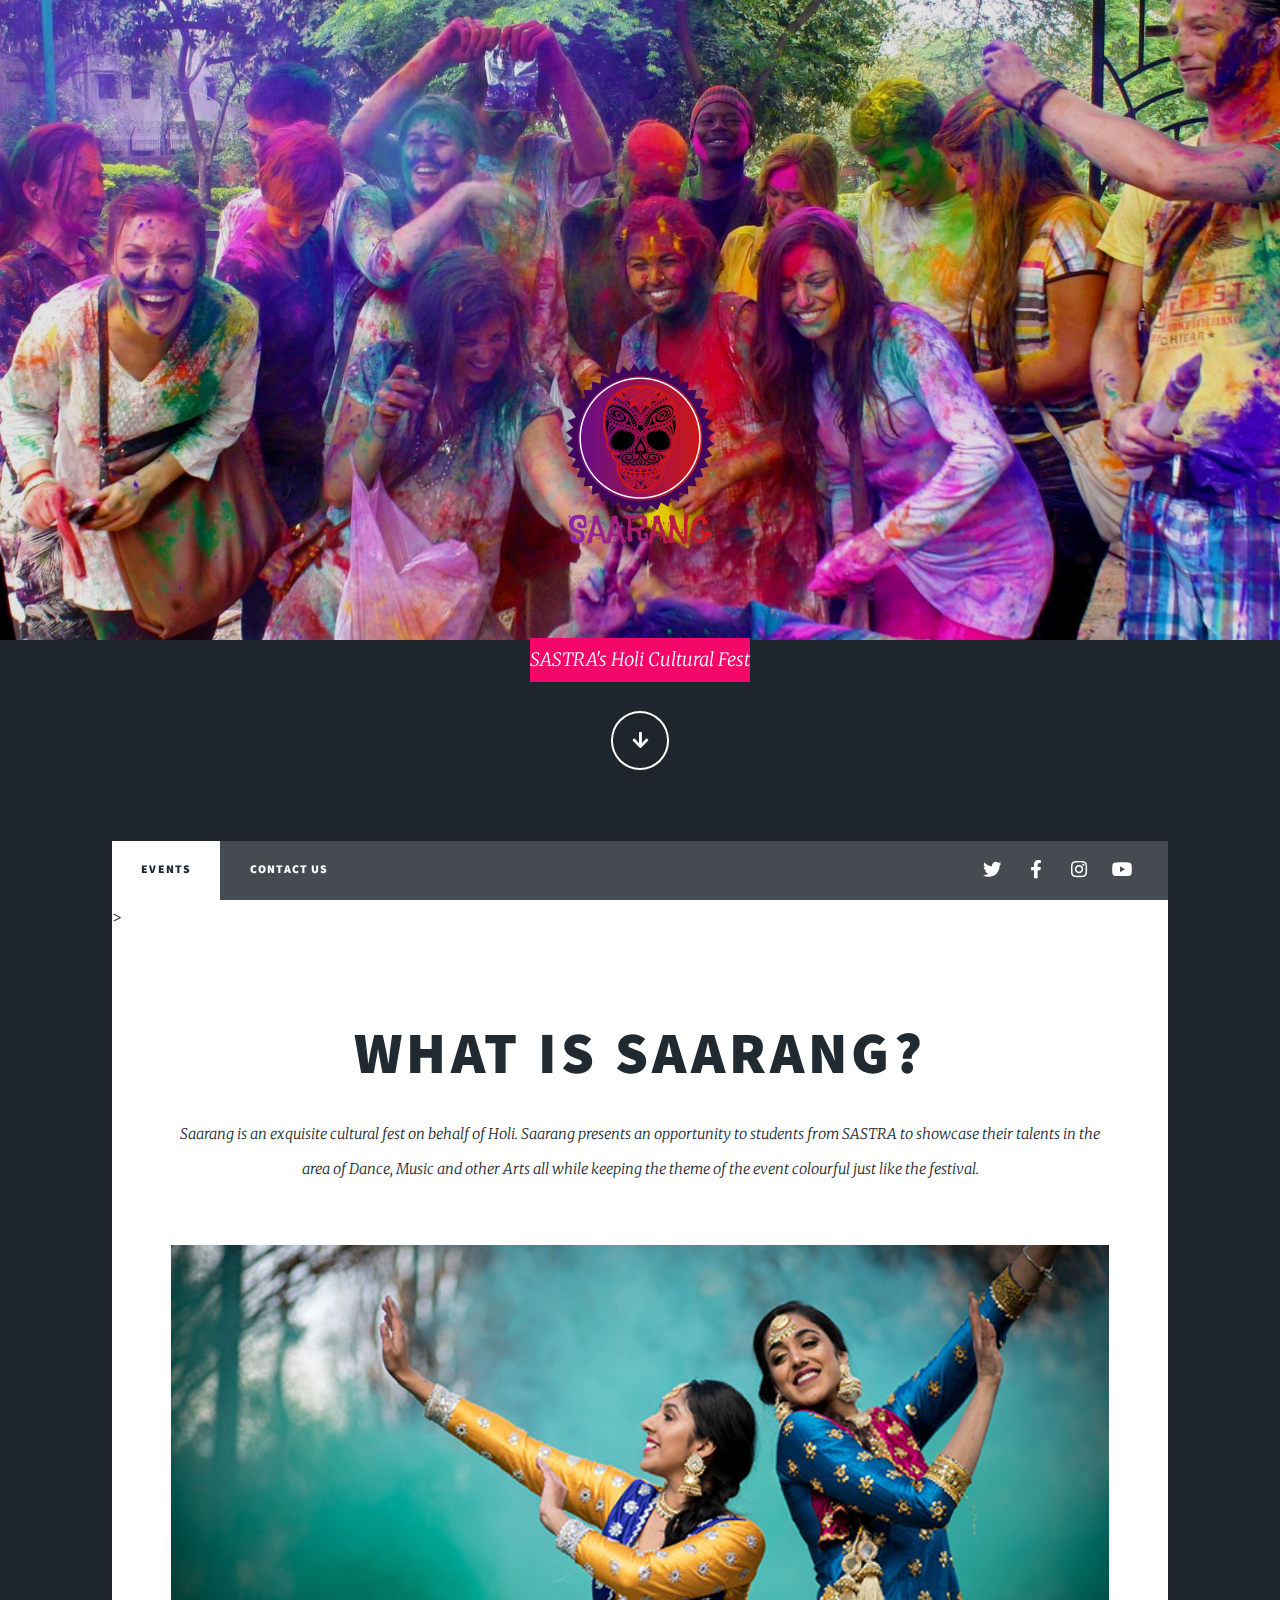
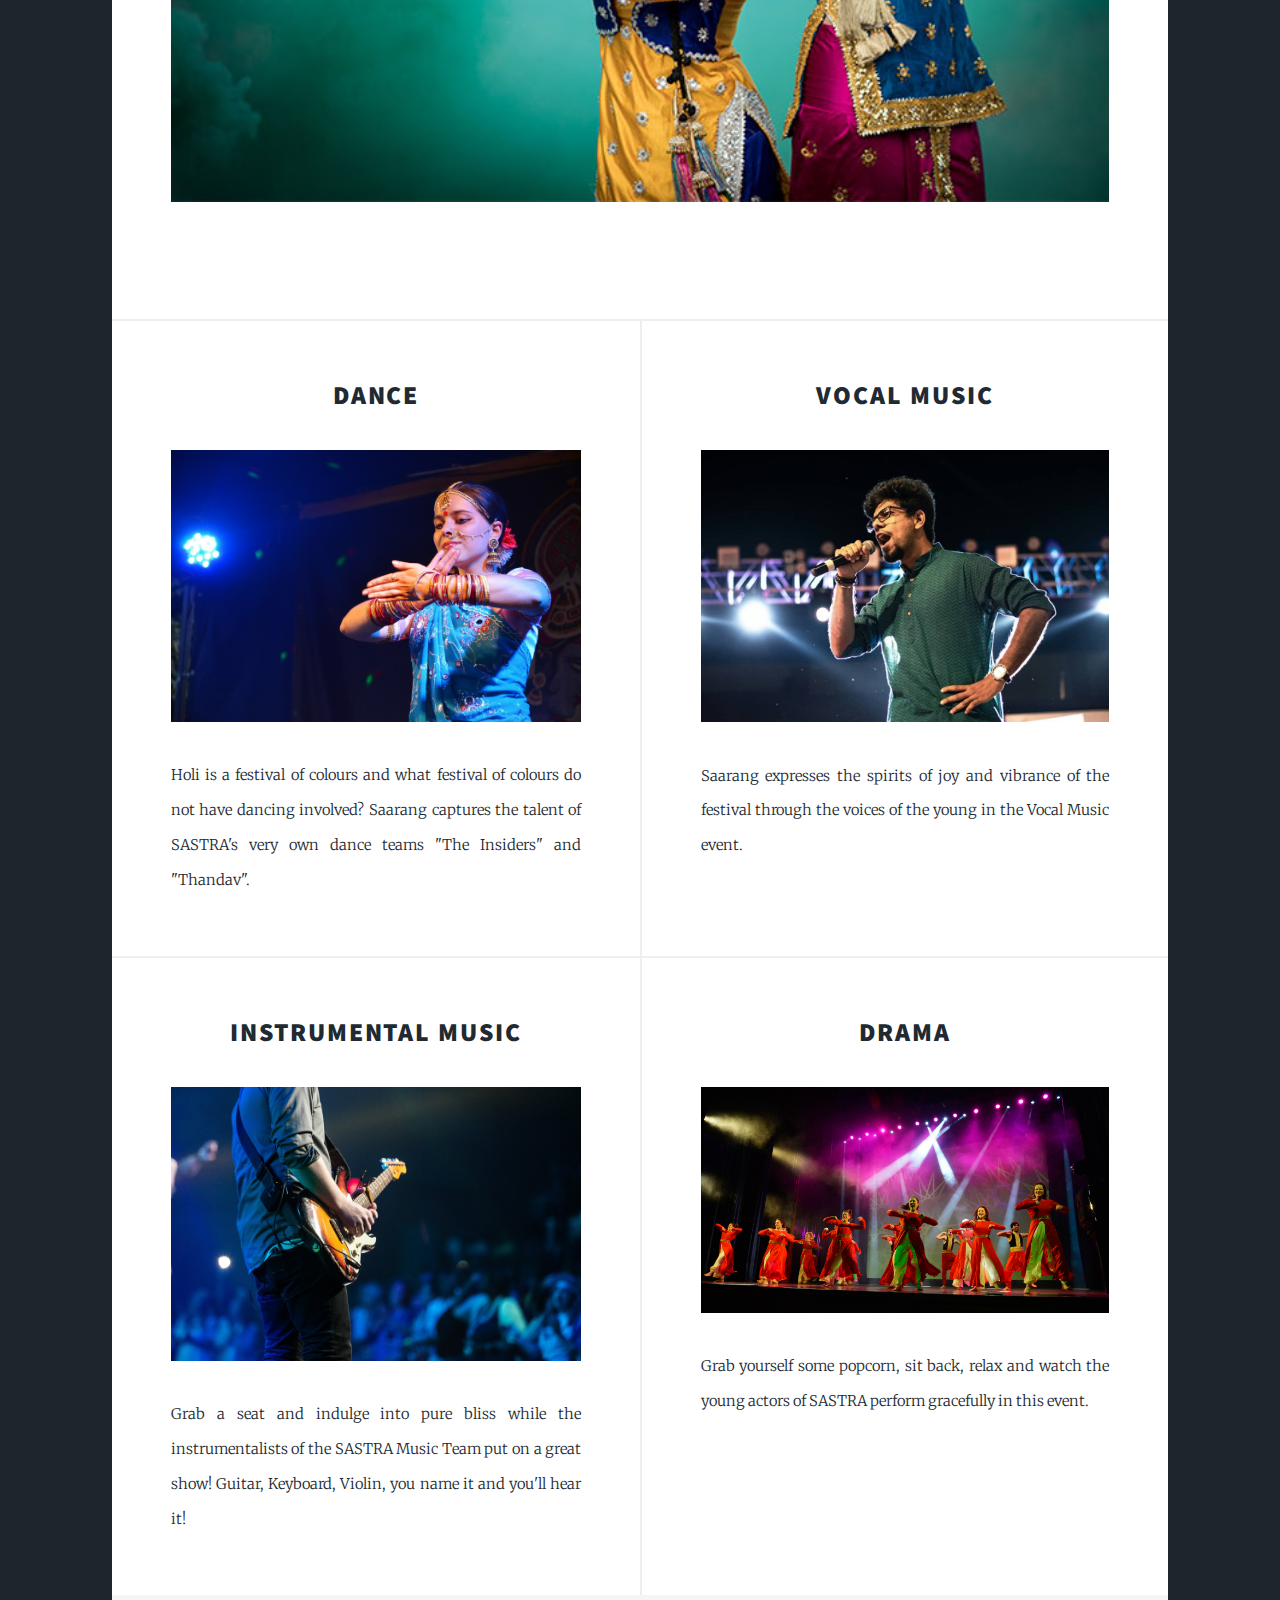
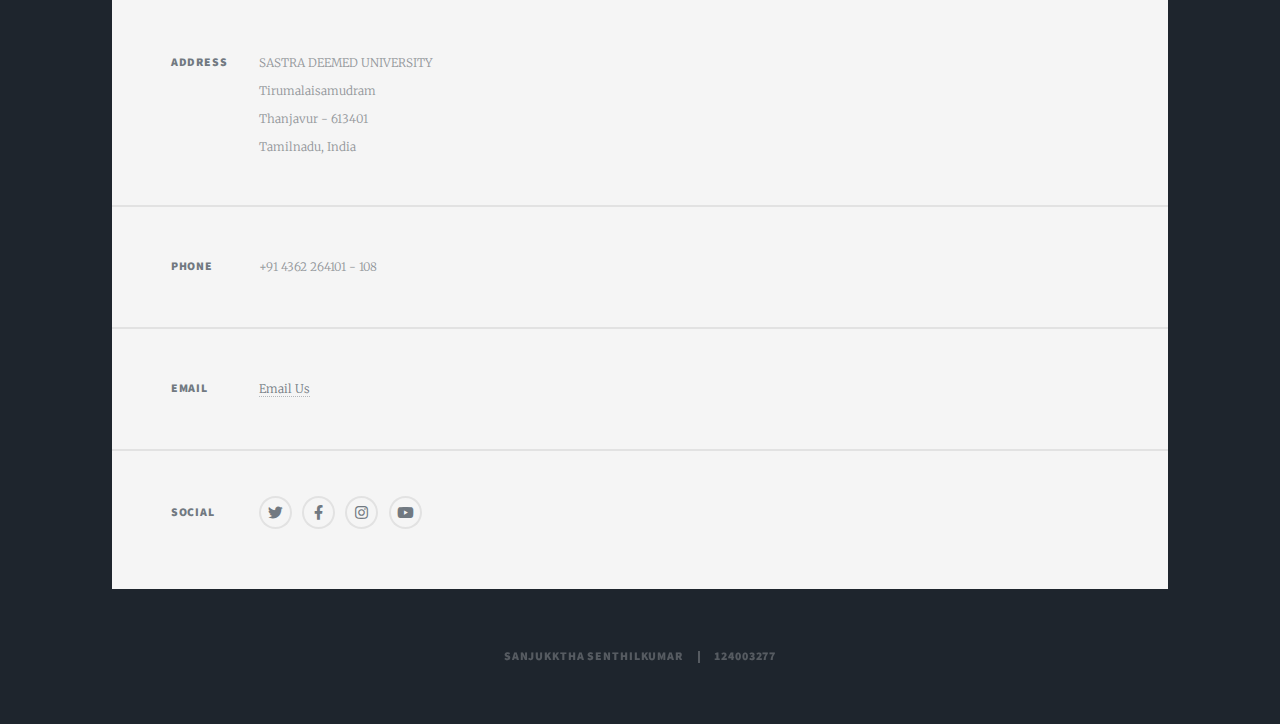
==== commit 301d17d7: "Update index.html" ====
--- a/index.html
+++ b/index.html
@@ -27,7 +27,7 @@
 					<nav id="nav">
 						<ul class="links">
 							<li class="active"><a href="index.html">Events</a></li>
-							<li><a href="contactus.html">Contact Us</a></li>
+							<li><a href="Contactus.html">Contact Us</a></li>
 						</ul>
 						<ul class="icons">
 							<li><a href="https://twitter.com/sastrauniv?lang=en" class="icon brands fa-twitter"><span class="label">Twitter</span></a></li>
@@ -42,7 +42,7 @@
 							<article class="post featured">
 								<header class="major">
 									<h2>What is Saarang?</h2>
-									<p>Saarang is an excuisite cultural fest on behalf of Holi.
+									<p>Saarang is an exquisite cultural fest on behalf of Holi.
 										 Saarang presents an opportunity to students from SASTRA to showcase
 										  their talents in the area of Dance, Music and other Arts 
 										  all while keeping the theme of the event colourful just like the festival.
@@ -66,7 +66,7 @@
 										<h2>Vocal Music</h2>
 									</header>
 									<a class="image fit"><img src="images/sing3.jpg" alt="" /></a>
-									<p>Saarang expresses the spirits of joy and vibrance of the festival through the the voices of the young
+									<p>Saarang expresses the spirits of joy and vibrance of the festival through the voices of the young
 										 in the Vocal Music event.</p>
 								</article>
 								<article>
@@ -135,4 +135,4 @@
 			<script src="assets/js/main.js"></script>
 
 	</body>
-</html>+</html>
--- a/assets/css/main.css
+++ b/assets/css/main.css
@@ -3229,7 +3229,7 @@
 			width: 100%;
 			height: 100%;
 			background-color: #212931;
-			background-image: url("../../images/overlay.png"), linear-gradient(0deg, rgba(0, 0, 0, 0.1), rgba(0, 0, 0, 0.1)), url("../../images/bg.jpg");
+			background-image: url("../../images/overlay.png"), linear-gradient(0deg, rgba(0, 0, 0, 0.1), rgba(0, 0, 0, 0.1)), url("../../images/rou.jpg");
 			background-size: auto,								auto,														100% auto;
 			background-position: center,								center,														top center;
 			background-repeat: repeat,								no-repeat,													no-repeat;
@@ -4681,4 +4681,4 @@
 			visibility: visible;
 		}
 
-	}+	}
